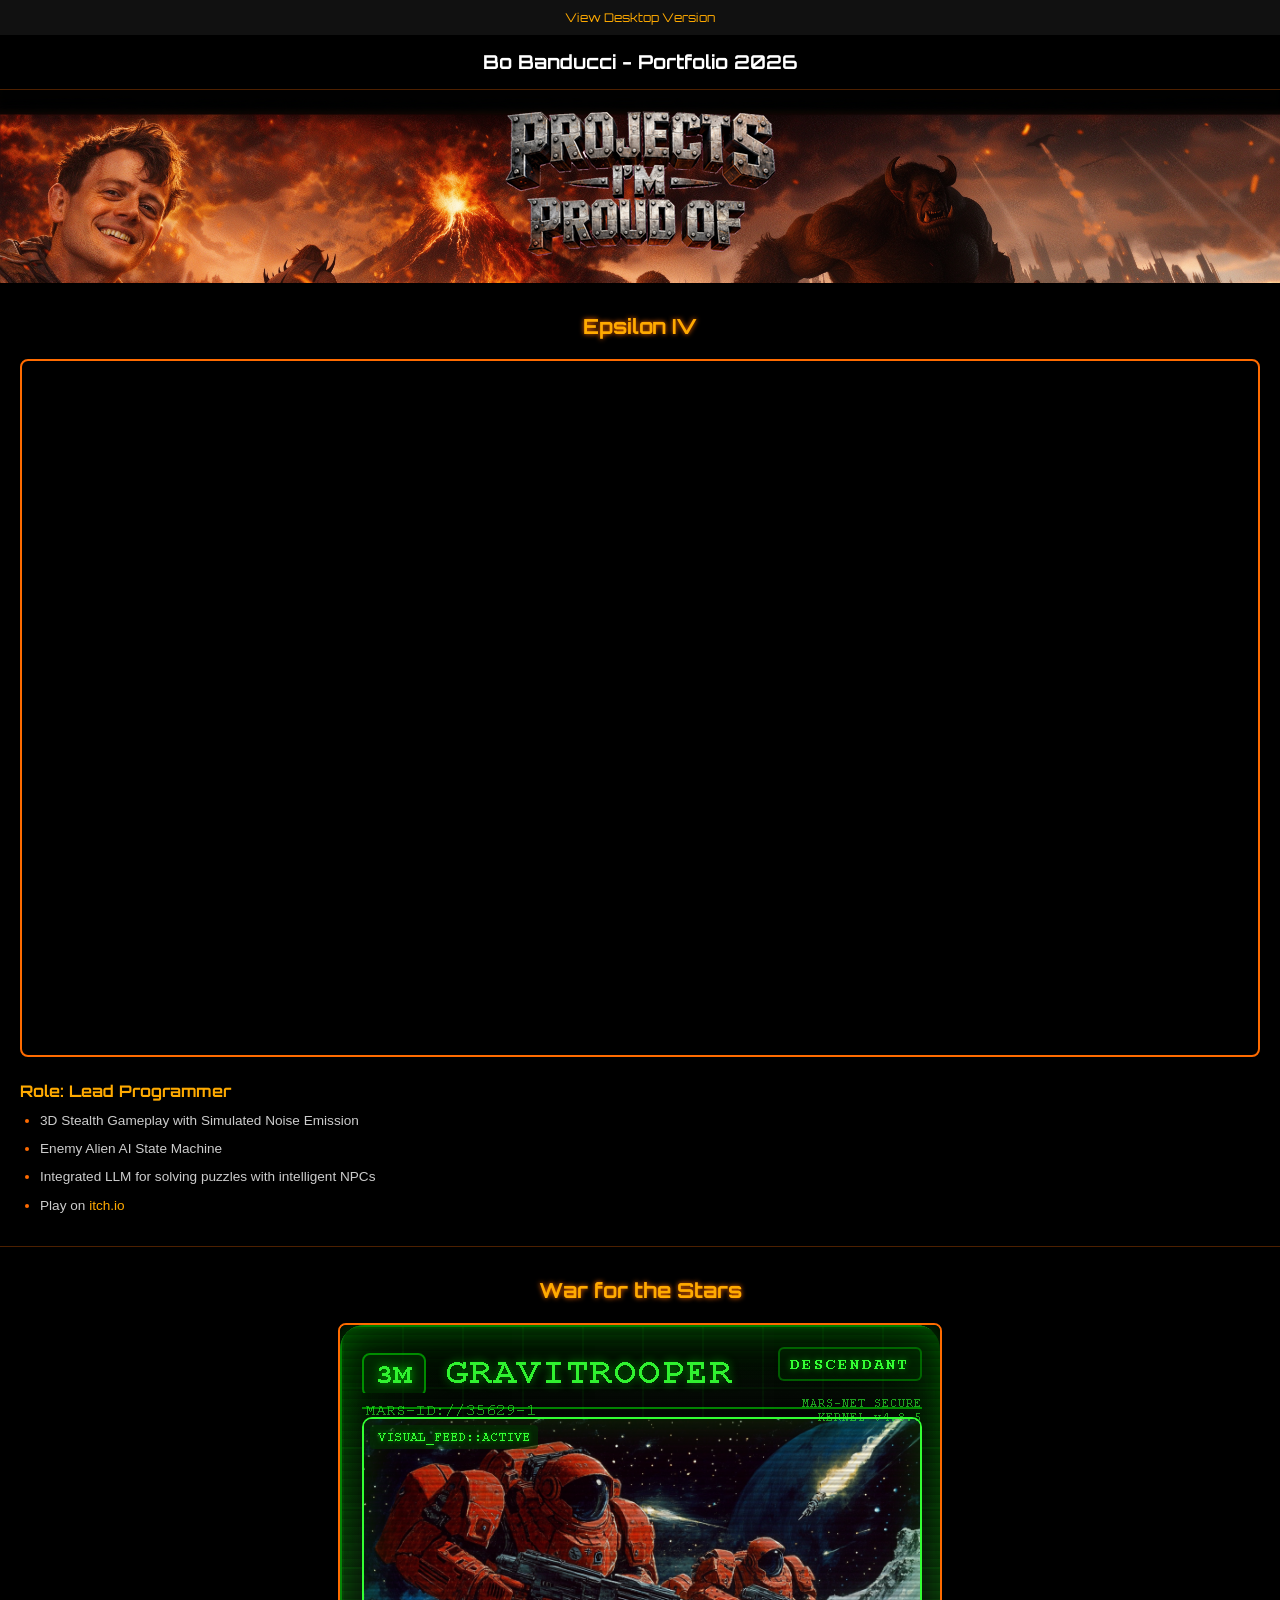
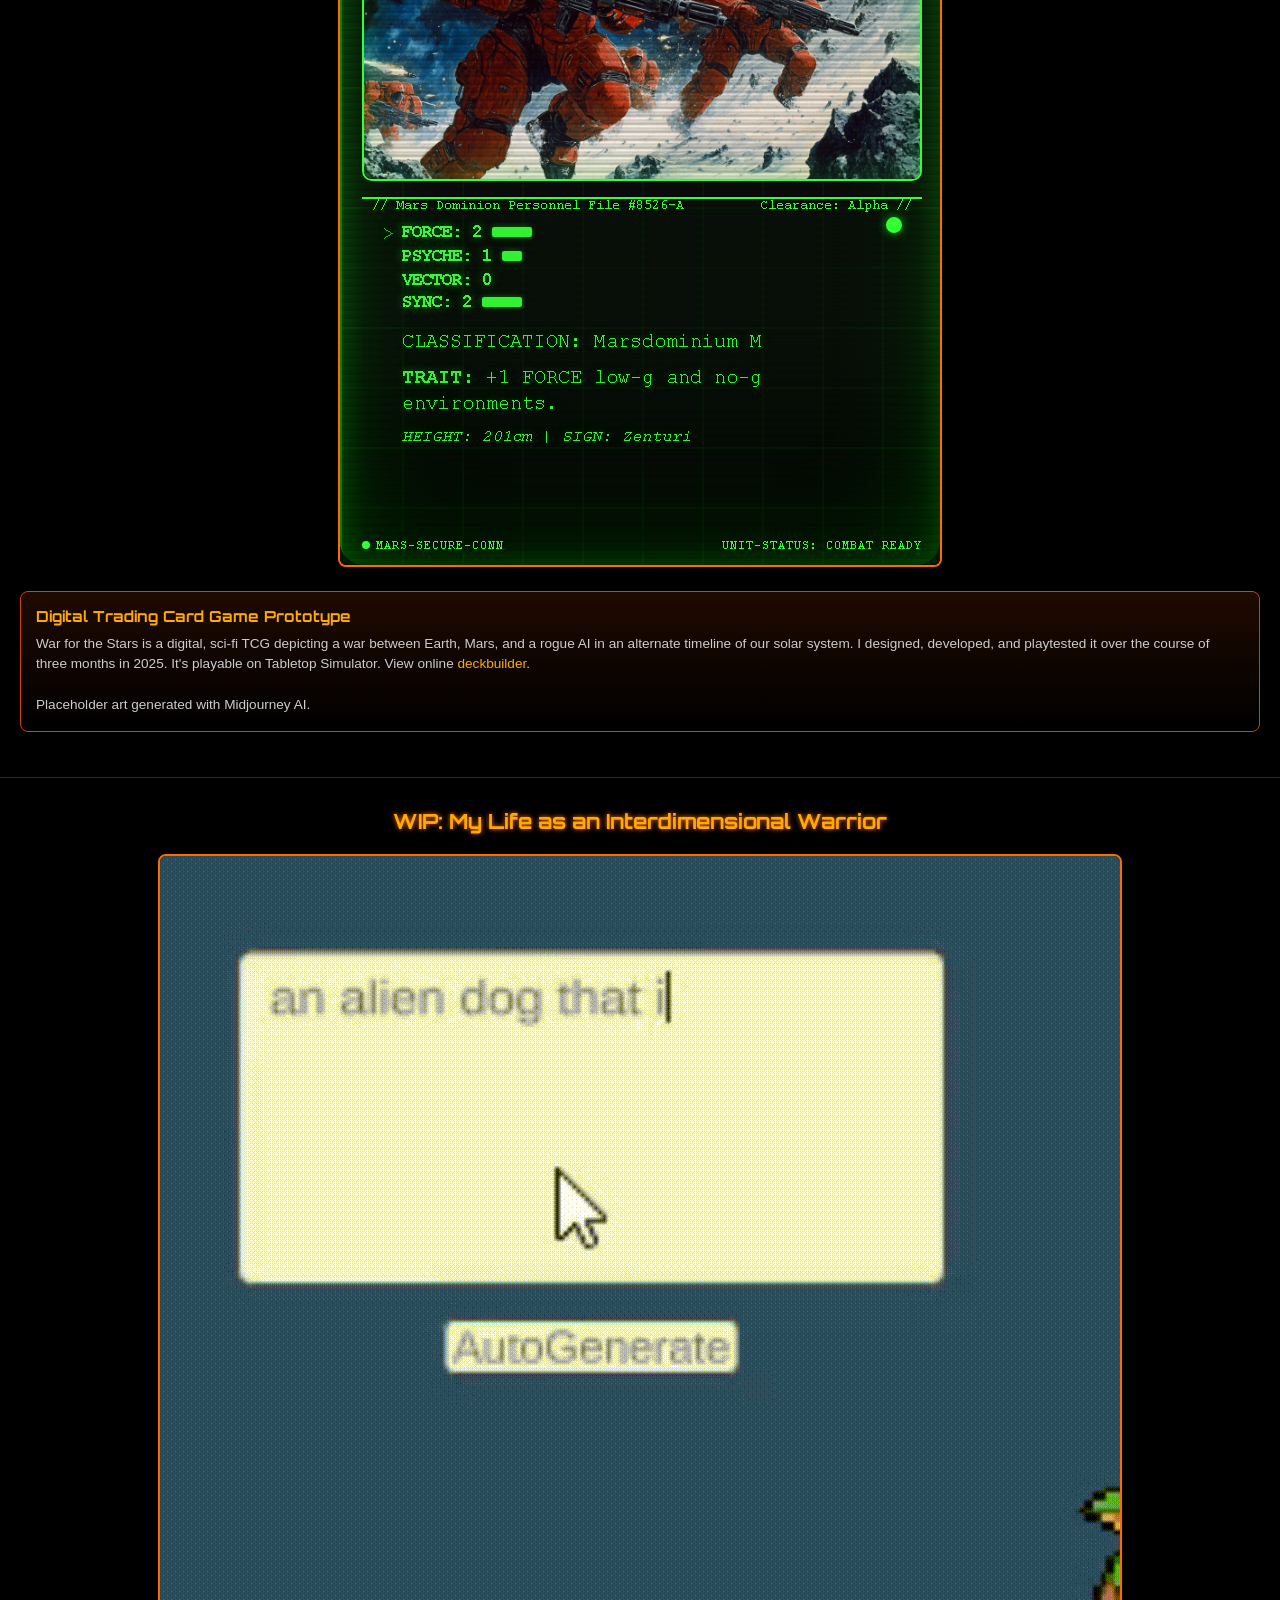
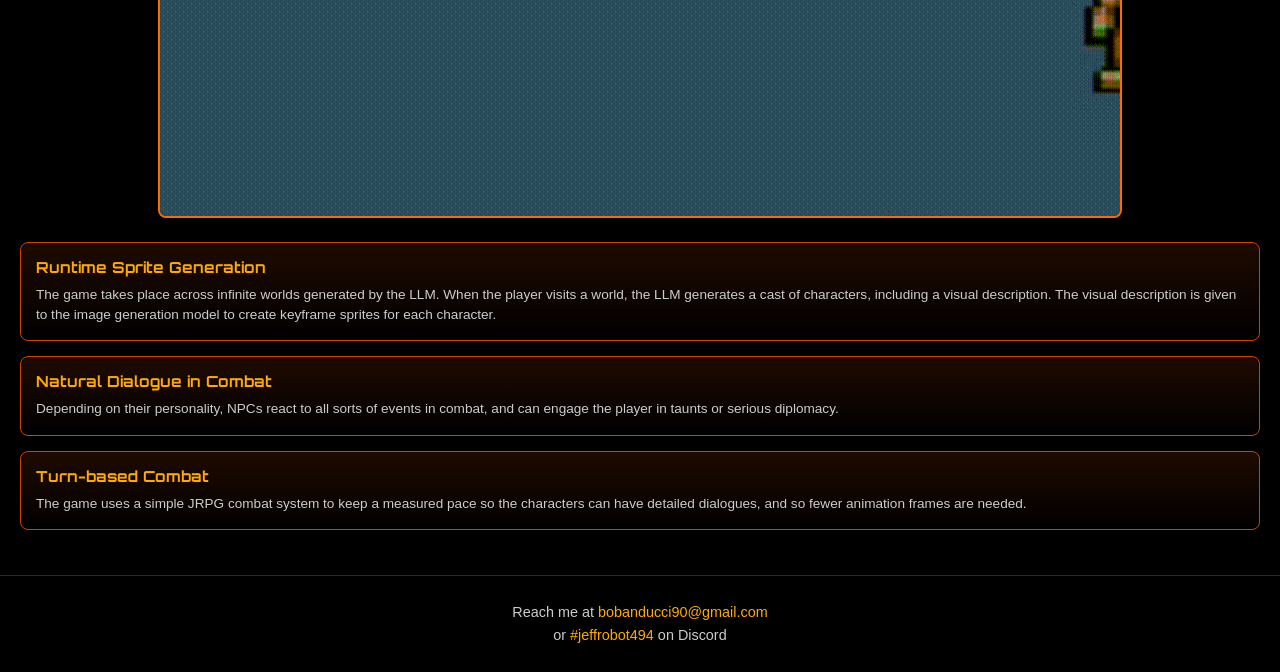
==== mobile.html @ 31219aaf "initial commit" ====
<!DOCTYPE html>
<html lang="en">
<head>
    <meta charset="UTF-8">
    <meta name="viewport" content="width=device-width, initial-scale=1.0">
    <title>Bo Banducci - Portfolio 2026</title>
    <link href="https://fonts.googleapis.com/css2?family=Orbitron:wght@400;700;900&display=swap" rel="stylesheet">
    <style>
        * {
            margin: 0;
            padding: 0;
            box-sizing: border-box;
        }

        body {
            background-color: #000;
            color: #fff;
            font-family: 'Orbitron', sans-serif;
            min-height: 100vh;
        }

        .desktop-link {
            display: block;
            text-align: center;
            padding: 10px;
            background: #111;
            color: #FFAA00;
            font-size: 0.75rem;
            text-decoration: none;
        }

        .nav-title {
            text-align: center;
            padding: 15px;
            font-size: 1.2rem;
            font-weight: 700;
            color: #fff;
            background: rgba(0, 0, 0, 0.9);
            border-bottom: 1px solid rgba(255, 107, 0, 0.3);
        }

        .banner {
            width: 100%;
            padding: 20px;
            background-image: url('media/mainbanner.png');
            background-size: cover;
            background-position: center;
            text-align: center;
        }

        .banner img {
            max-width: 80%;
            height: auto;
        }

        .section {
            padding: 30px 20px;
            border-bottom: 1px solid rgba(255, 107, 0, 0.3);
        }

        .section-title {
            font-size: 1.3rem;
            font-weight: 700;
            color: #FFAA00;
            text-shadow: 0 0 5px #FF6B00;
            margin-bottom: 20px;
            text-align: center;
        }

        .video-wrapper {
            width: 100%;
            aspect-ratio: 16 / 9;
            margin-bottom: 20px;
        }

        .video-wrapper iframe {
            width: 100%;
            height: 100%;
            border: 2px solid #FF6B00;
            border-radius: 8px;
        }

        .role-title {
            color: #FFAA00;
            font-size: 1rem;
            font-weight: 700;
            margin-bottom: 10px;
        }

        .feature-list {
            margin-left: 20px;
            display: flex;
            flex-direction: column;
            gap: 8px;
        }

        .feature-list li {
            color: #ccc;
            font-size: 0.85rem;
            font-family: 'Segoe UI', sans-serif;
            line-height: 1.5;
        }

        .feature-list li::marker {
            color: #FF6B00;
        }

        .feature-list a, .text-area a {
            color: #FFAA00;
            text-decoration: none;
        }

        .section-image {
            width: 100%;
            margin-bottom: 20px;
            text-align: center;
        }

        .section-image img {
            max-width: 100%;
            border: 2px solid #FF6B00;
            border-radius: 8px;
        }

        .text-area {
            padding: 15px;
            border: 1px solid #CC4400;
            border-radius: 8px;
            background: linear-gradient(180deg, rgba(204, 68, 0, 0.15) 0%, rgba(0,0,0,0.5) 100%);
            margin-bottom: 15px;
        }

        .text-area h3 {
            color: #FFAA00;
            font-size: 0.95rem;
            margin-bottom: 8px;
        }

        .text-area p {
            color: #ccc;
            font-size: 0.85rem;
            line-height: 1.5;
            font-family: 'Segoe UI', sans-serif;
        }

        .contact-section {
            background: #000;
            padding: 25px 20px;
            text-align: center;
        }

        .contact-section p {
            color: #ccc;
            font-size: 0.9rem;
            font-family: 'Segoe UI', sans-serif;
            line-height: 1.6;
        }

        .contact-section a {
            color: #FFAA00;
            text-decoration: none;
        }

        .contact-section .discord {
            color: #FFAA00;
        }
    </style>
</head>
<body>
    <a href="index.html" class="desktop-link">View Desktop Version</a>

    <div class="nav-title">Bo Banducci - Portfolio 2026</div>

    <div class="banner">
        <img src="./media/projectstitle.png" alt="Projects">
    </div>

    <!-- Epsilon IV Section -->
    <section class="section">
        <h2 class="section-title">Epsilon IV</h2>
        <div class="video-wrapper">
            <iframe
                src="https://www.youtube-nocookie.com/embed/bU1CztP-2No"
                title="Epsilon IV Trailer"
                referrerpolicy="strict-origin-when-cross-origin"
                allow="accelerometer; autoplay; clipboard-write; encrypted-media; gyroscope; picture-in-picture"
                allowfullscreen>
            </iframe>
        </div>
        <div class="role-title">Role: Lead Programmer</div>
        <ul class="feature-list">
            <li>3D Stealth Gameplay with Simulated Noise Emission</li>
            <li>Enemy Alien AI State Machine</li>
            <li>Integrated LLM for solving puzzles with intelligent NPCs</li>
            <li>Play on <a href="https://bobanducci.itch.io/epsilon-iv" target="_blank">itch.io</a></li>
        </ul>
    </section>

    <!-- War for the Stars Section -->
    <section class="section">
        <h2 class="section-title">War for the Stars</h2>
        <div class="section-image">
            <img src="media/card_preview.png" alt="War for the Stars Card">
        </div>
        <div class="text-area">
            <h3>Digital Trading Card Game Prototype</h3>
            <p>War for the Stars is a digital, sci-fi TCG depicting a war between Earth, Mars, and a rogue AI in an alternate timeline of our solar system. I designed, developed, and playtested it over the course of three months in 2025. It's playable on Tabletop Simulator. View online <a href="https://jeffrobot494.github.io/tcg-v3/deckbuilder.html" target="_blank">deckbuilder</a>.<br><br>Placeholder art generated with Midjourney AI.</p>
        </div>
    </section>

    <!-- Interdimensional Warrior Section -->
    <section class="section">
        <h2 class="section-title">WIP: My Life as an Interdimensional Warrior</h2>
        <div class="section-image">
            <img src="media/gif01.gif" alt="Game preview">
        </div>
        <div class="text-area">
            <h3>Runtime Sprite Generation</h3>
            <p>The game takes place across infinite worlds generated by the LLM. When the player visits a world, the LLM generates a cast of characters, including a visual description. The visual description is given to the image generation model to create keyframe sprites for each character.</p>
        </div>
        <div class="text-area">
            <h3>Natural Dialogue in Combat</h3>
            <p>Depending on their personality, NPCs react to all sorts of events in combat, and can engage the player in taunts or serious diplomacy.</p>
        </div>
        <div class="text-area">
            <h3>Turn-based Combat</h3>
            <p>The game uses a simple JRPG combat system to keep a measured pace so the characters can have detailed dialogues, and so fewer animation frames are needed.</p>
        </div>
    </section>

    <!-- Contact Section -->
    <section class="contact-section">
        <p>Reach me at <a href="mailto:bobanducci90@gmail.com">bobanducci90@gmail.com</a><br>or <span class="discord">#jeffrobot494</span> on Discord</p>
    </section>
</body>
</html>
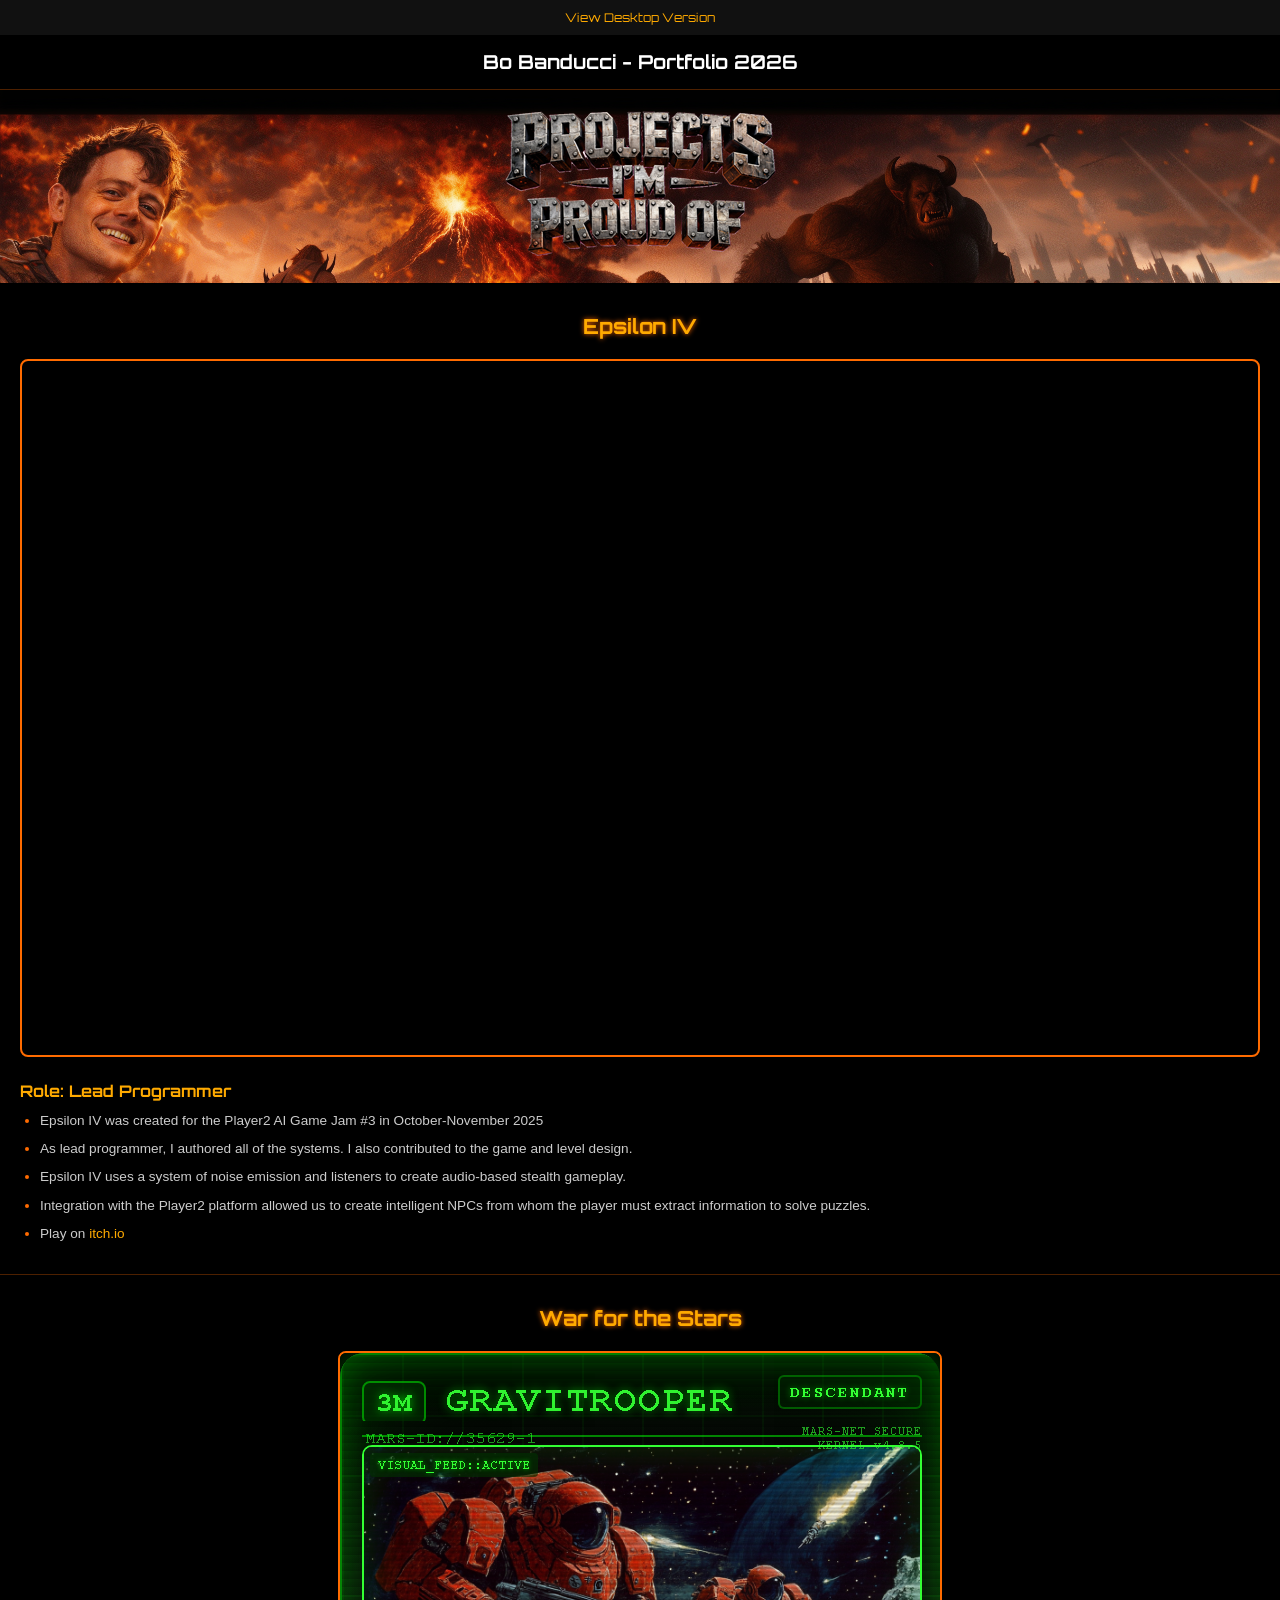
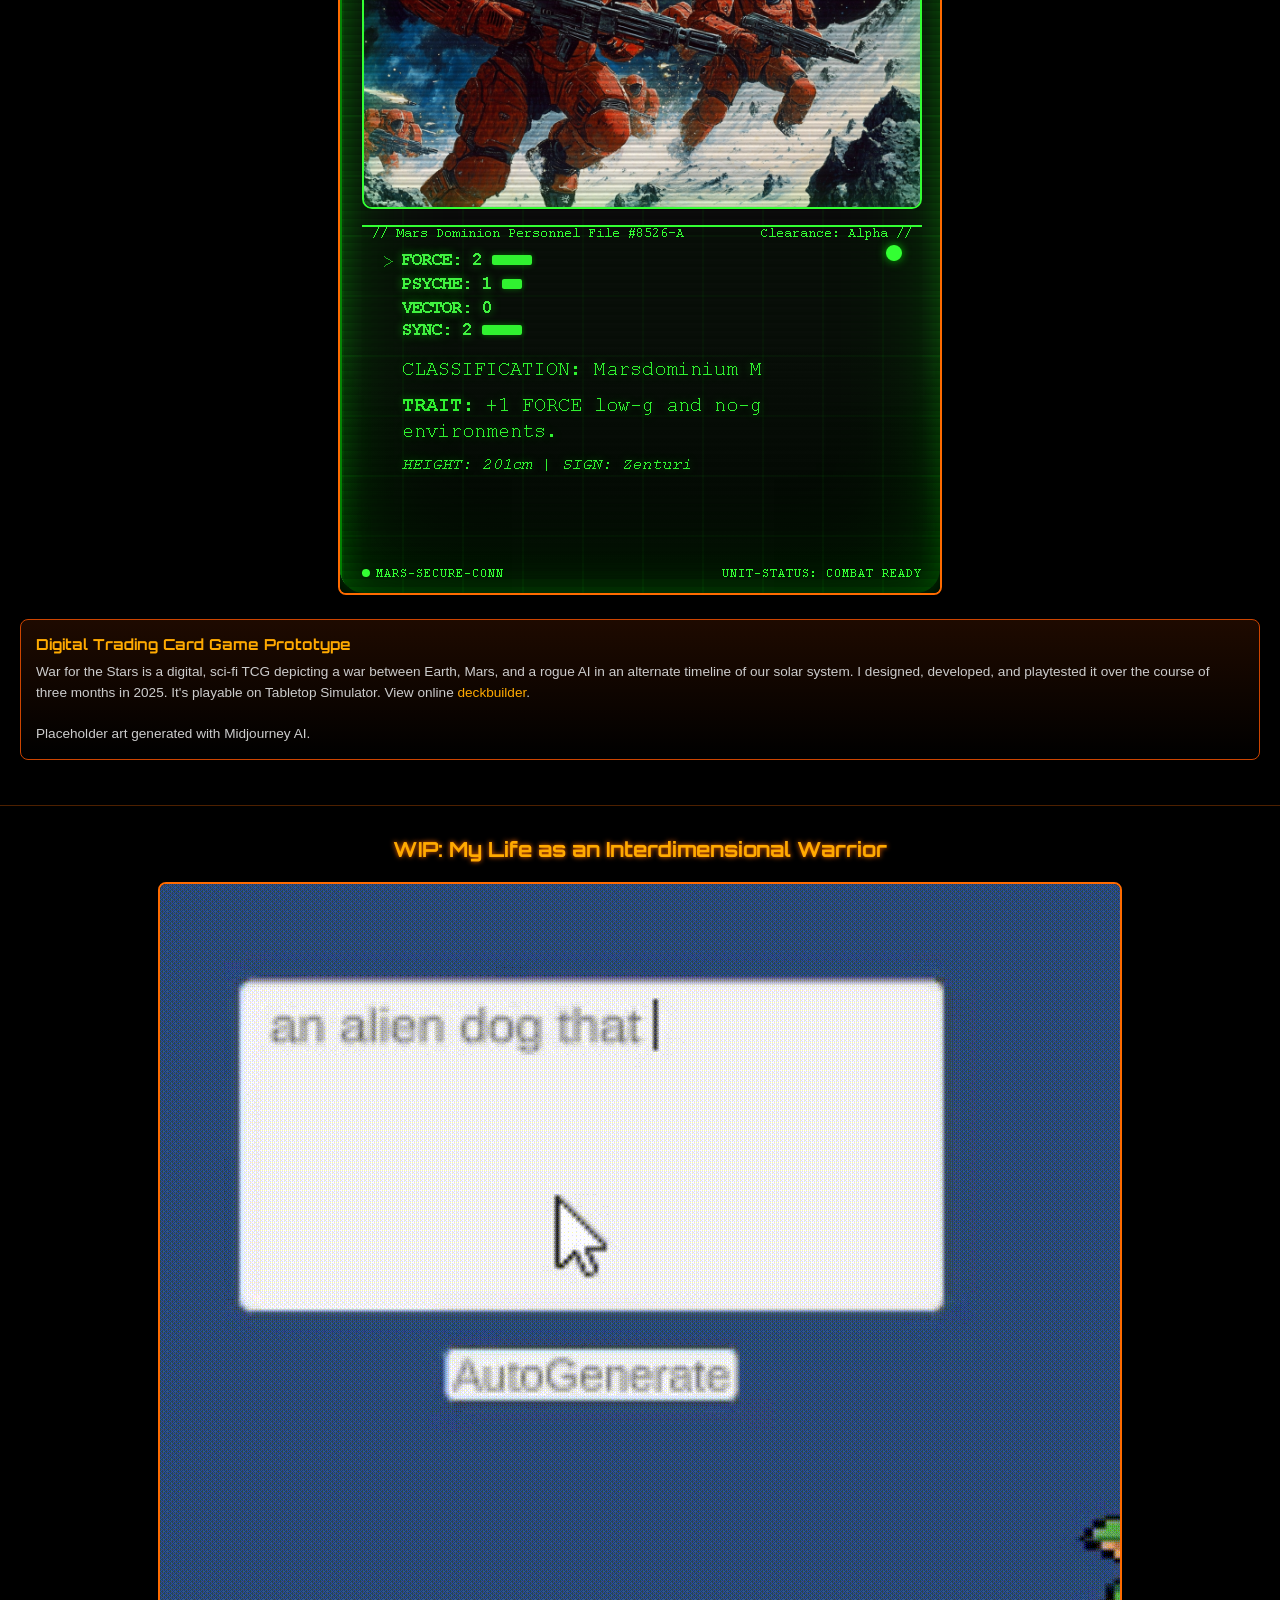
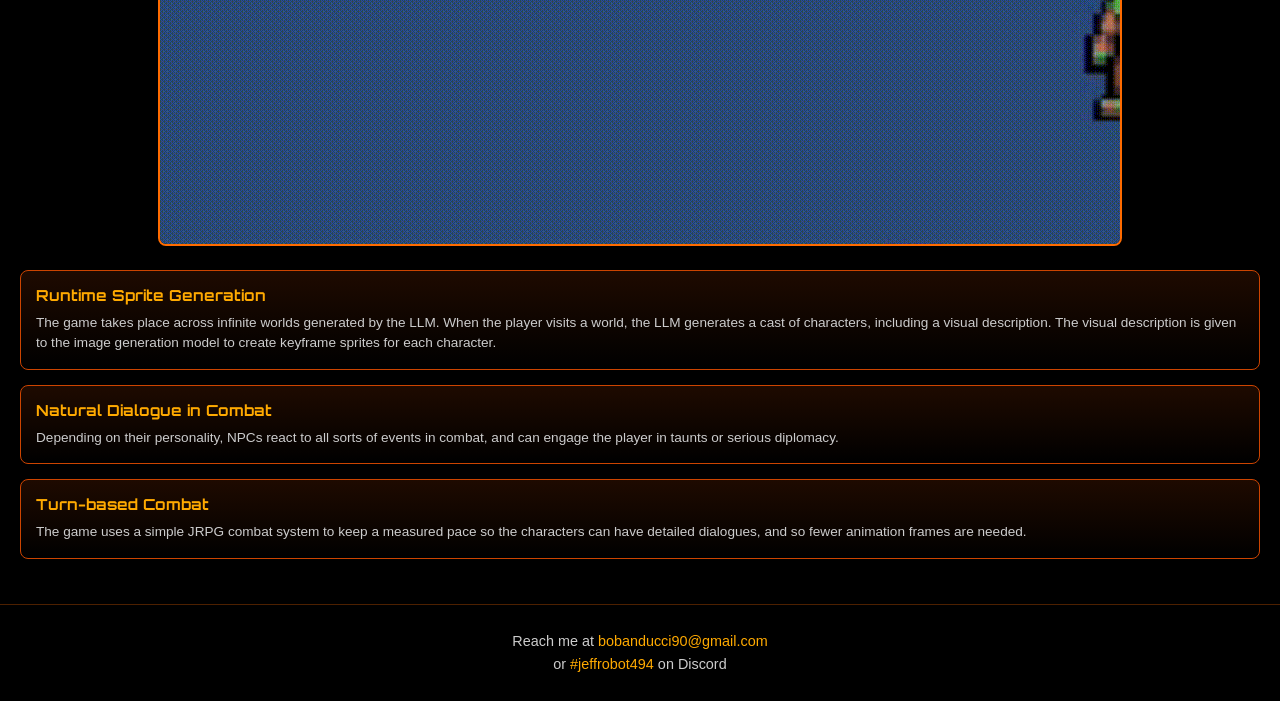
==== commit 0b6c8b54: "update" ====
--- a/mobile.html
+++ b/mobile.html
@@ -189,9 +189,10 @@
         </div>
         <div class="role-title">Role: Lead Programmer</div>
         <ul class="feature-list">
-            <li>3D Stealth Gameplay with Simulated Noise Emission</li>
-            <li>Enemy Alien AI State Machine</li>
-            <li>Integrated LLM for solving puzzles with intelligent NPCs</li>
+            <li>Epsilon IV was created for the Player2 AI Game Jam #3 in October-November 2025</li>
+            <li>As lead programmer, I authored all of the systems. I also contributed to the game and level design.</li>
+            <li>Epsilon IV uses a system of noise emission and listeners to create audio-based stealth gameplay.</li>
+            <li>Integration with the Player2 platform allowed us to create intelligent NPCs from whom the player must extract information to solve puzzles.</li>
             <li>Play on <a href="https://bobanducci.itch.io/epsilon-iv" target="_blank">itch.io</a></li>
         </ul>
     </section>
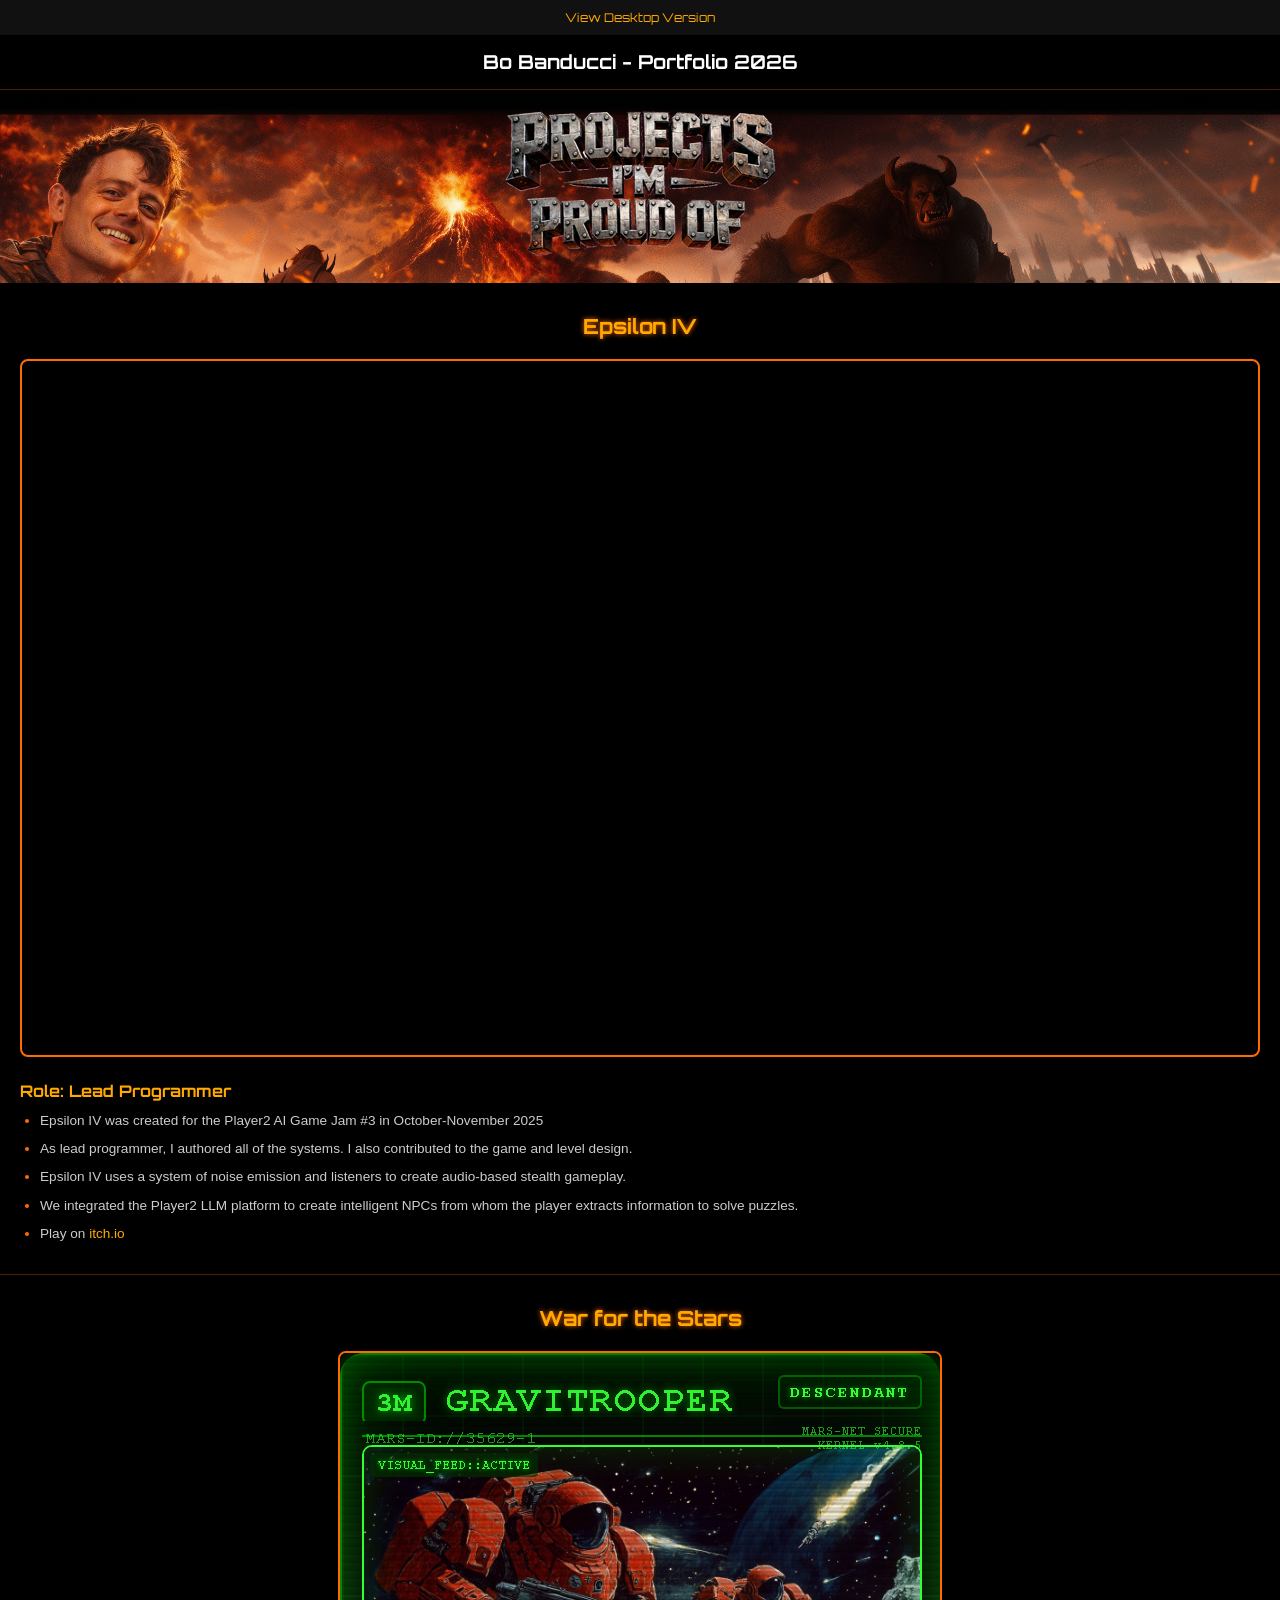
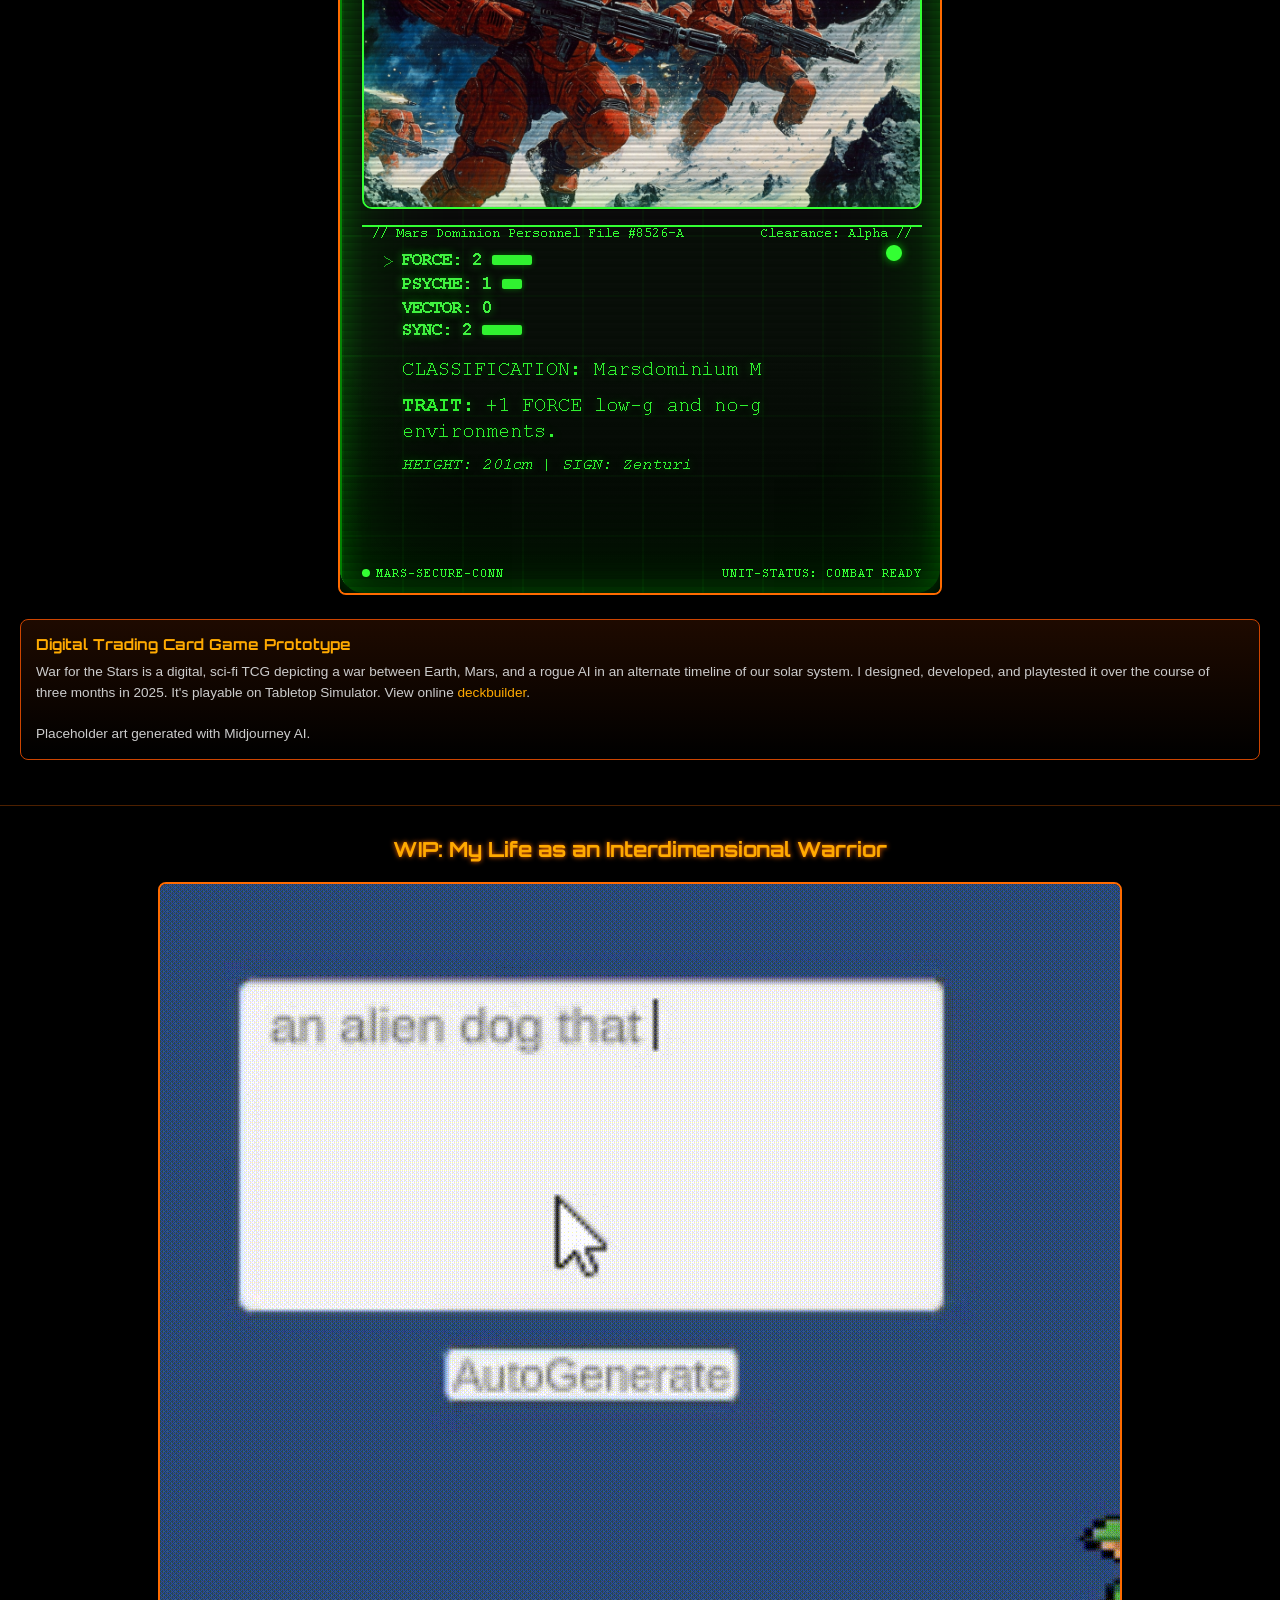
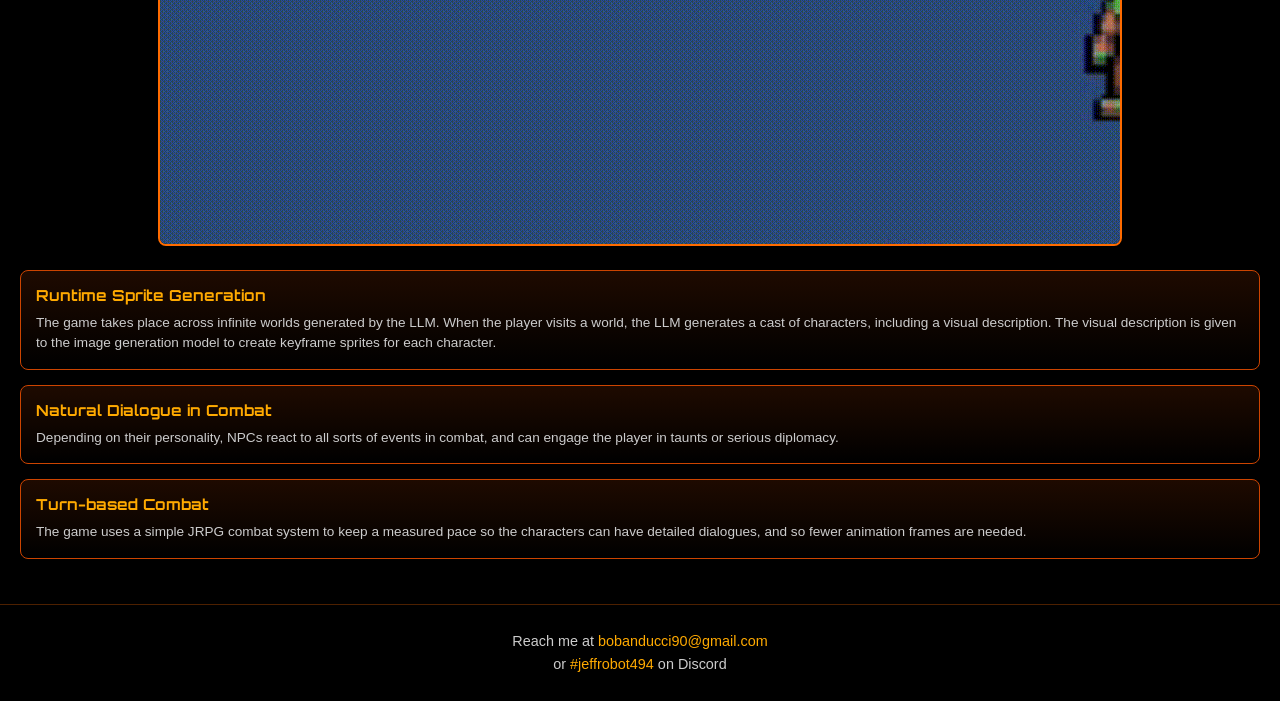
==== commit ecfea6ee: "changed a sentence" ====
--- a/mobile.html
+++ b/mobile.html
@@ -192,7 +192,7 @@
             <li>Epsilon IV was created for the Player2 AI Game Jam #3 in October-November 2025</li>
             <li>As lead programmer, I authored all of the systems. I also contributed to the game and level design.</li>
             <li>Epsilon IV uses a system of noise emission and listeners to create audio-based stealth gameplay.</li>
-            <li>Integration with the Player2 platform allowed us to create intelligent NPCs from whom the player must extract information to solve puzzles.</li>
+            <li>We integrated the Player2 LLM platform to create intelligent NPCs from whom the player extracts information to solve puzzles.</li>
             <li>Play on <a href="https://bobanducci.itch.io/epsilon-iv" target="_blank">itch.io</a></li>
         </ul>
     </section>
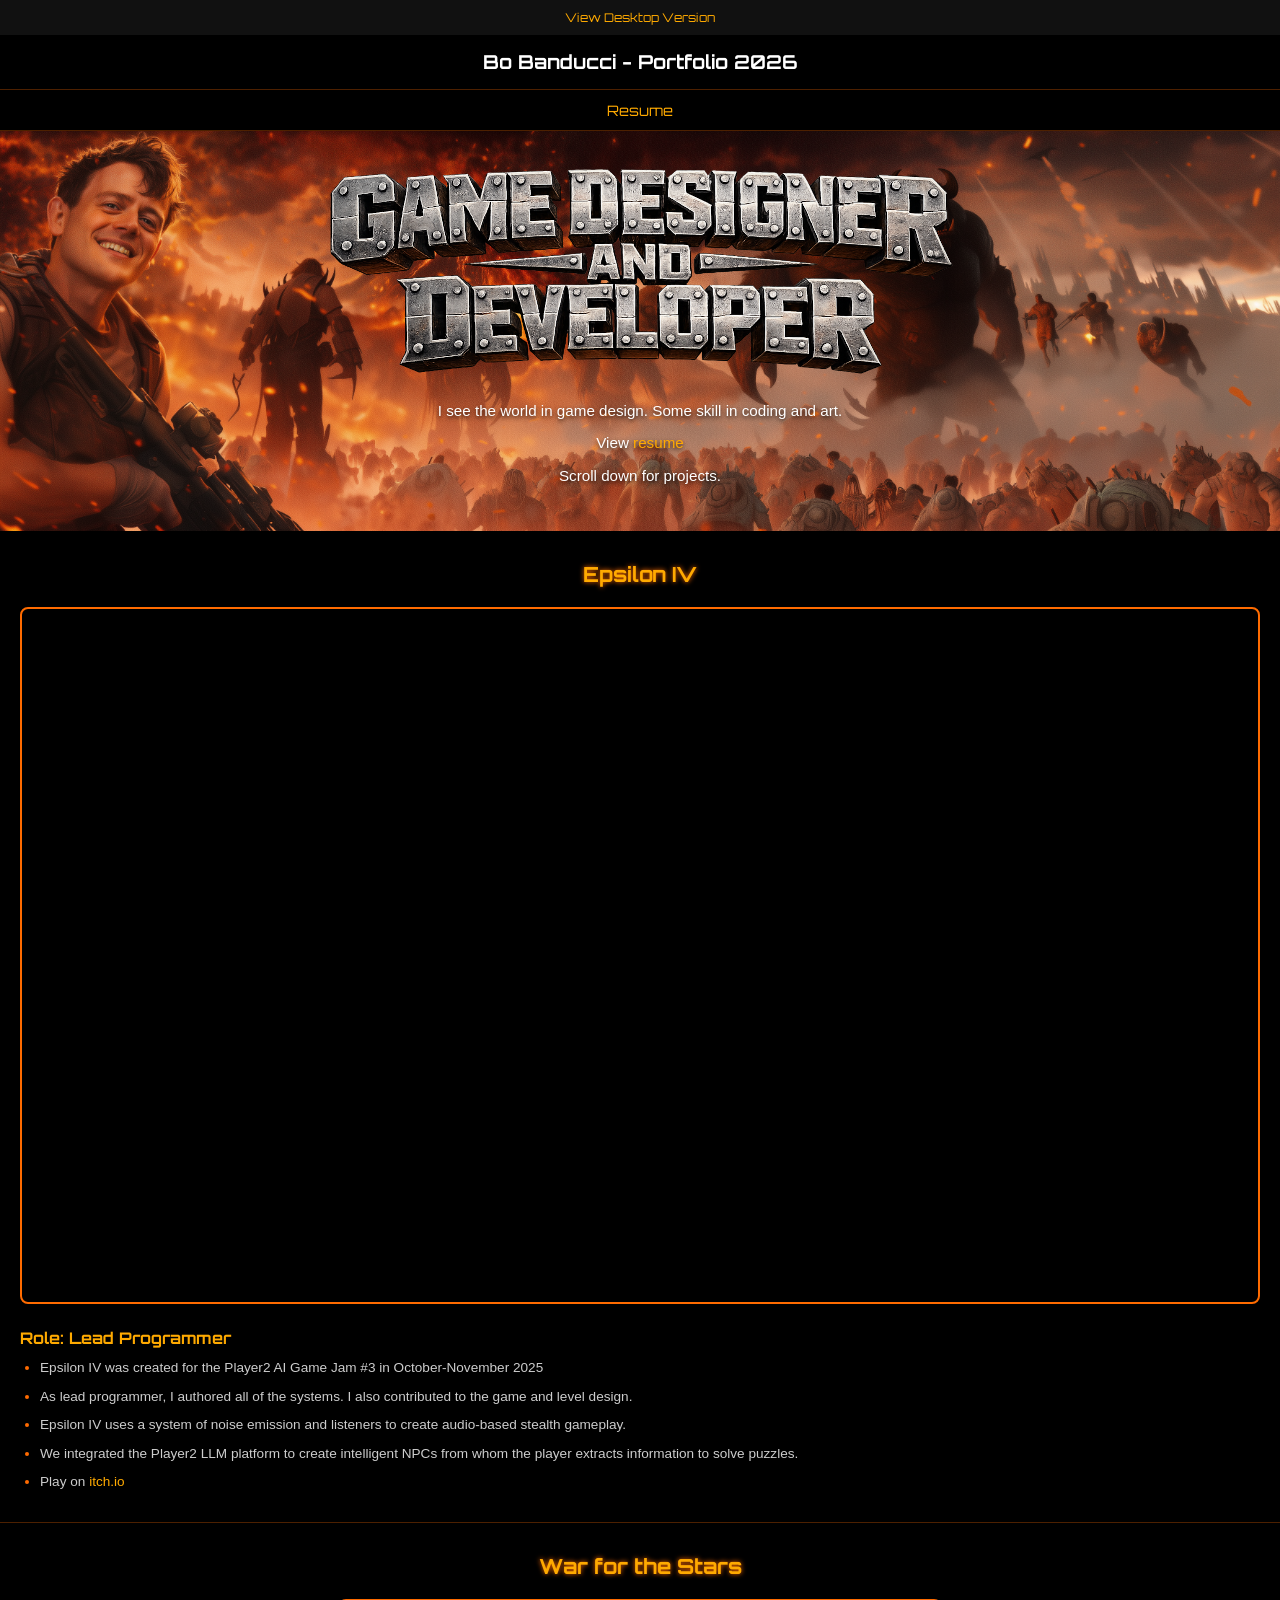
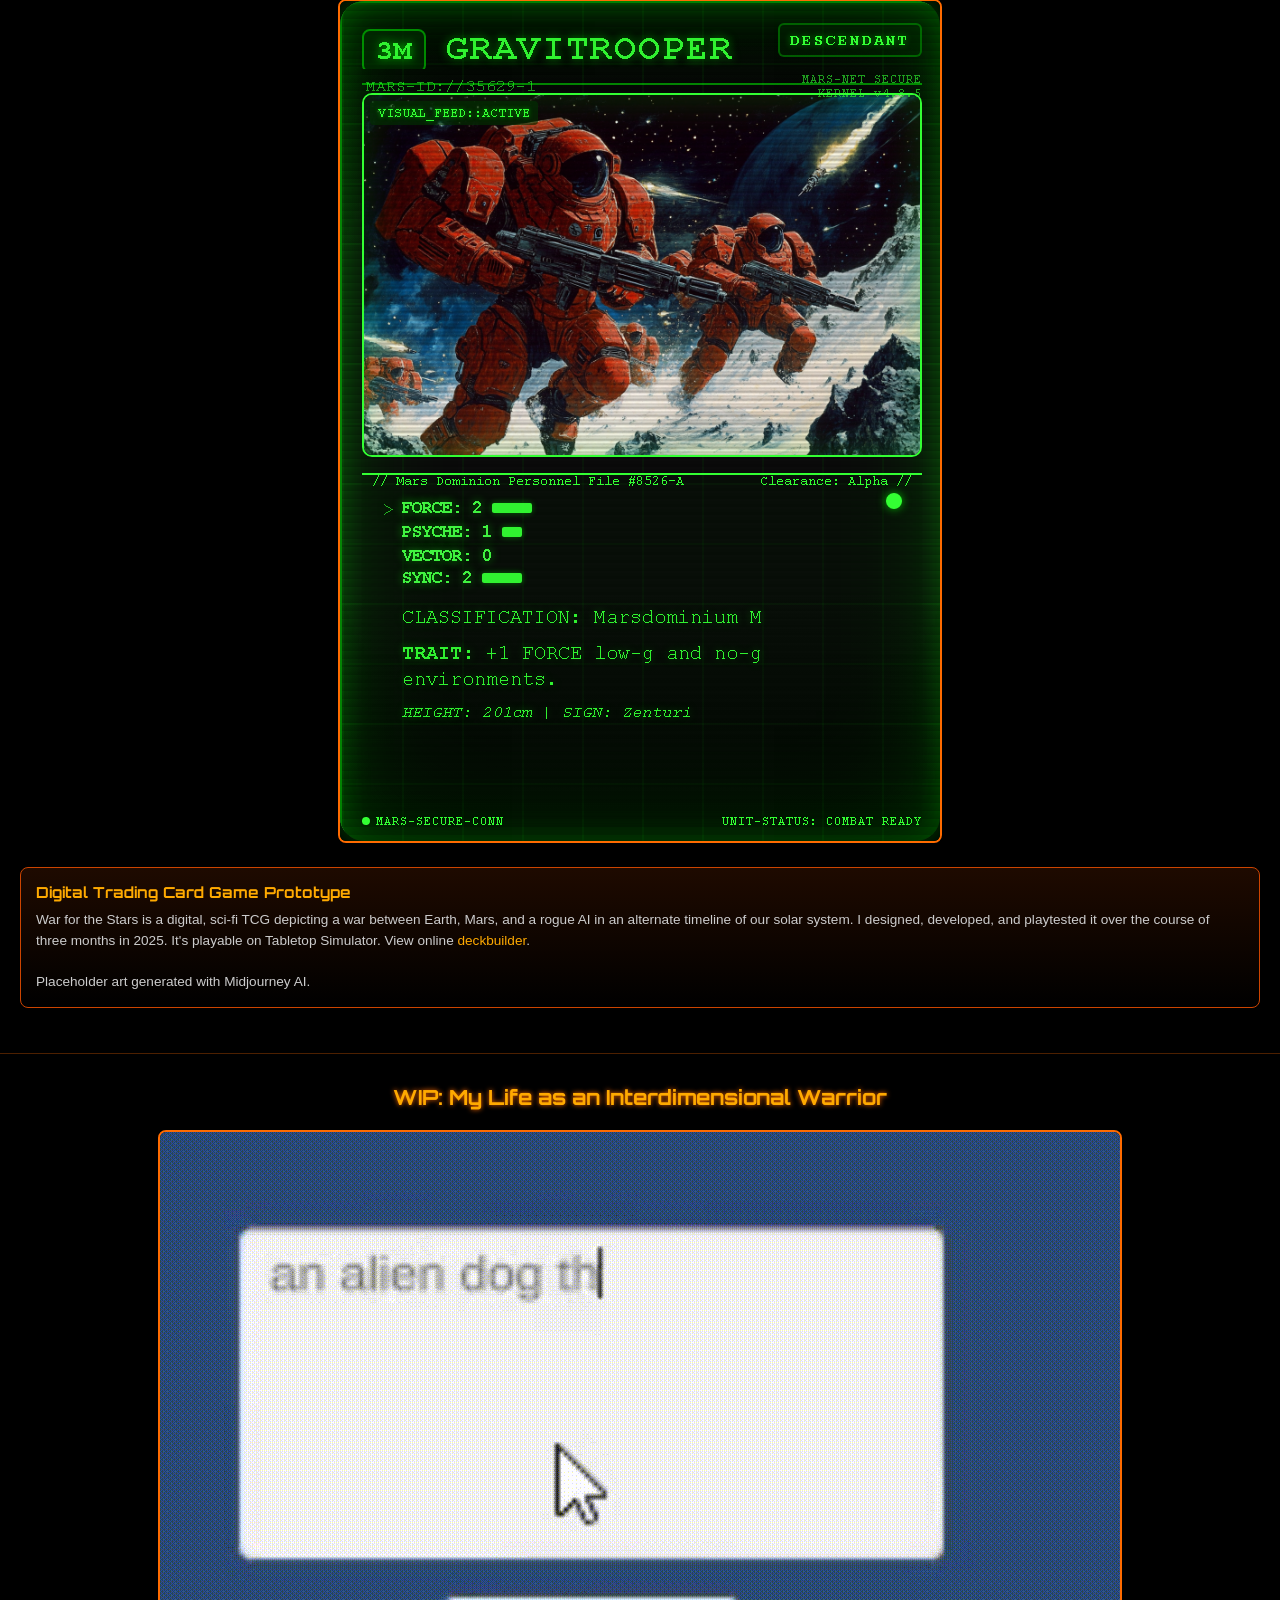
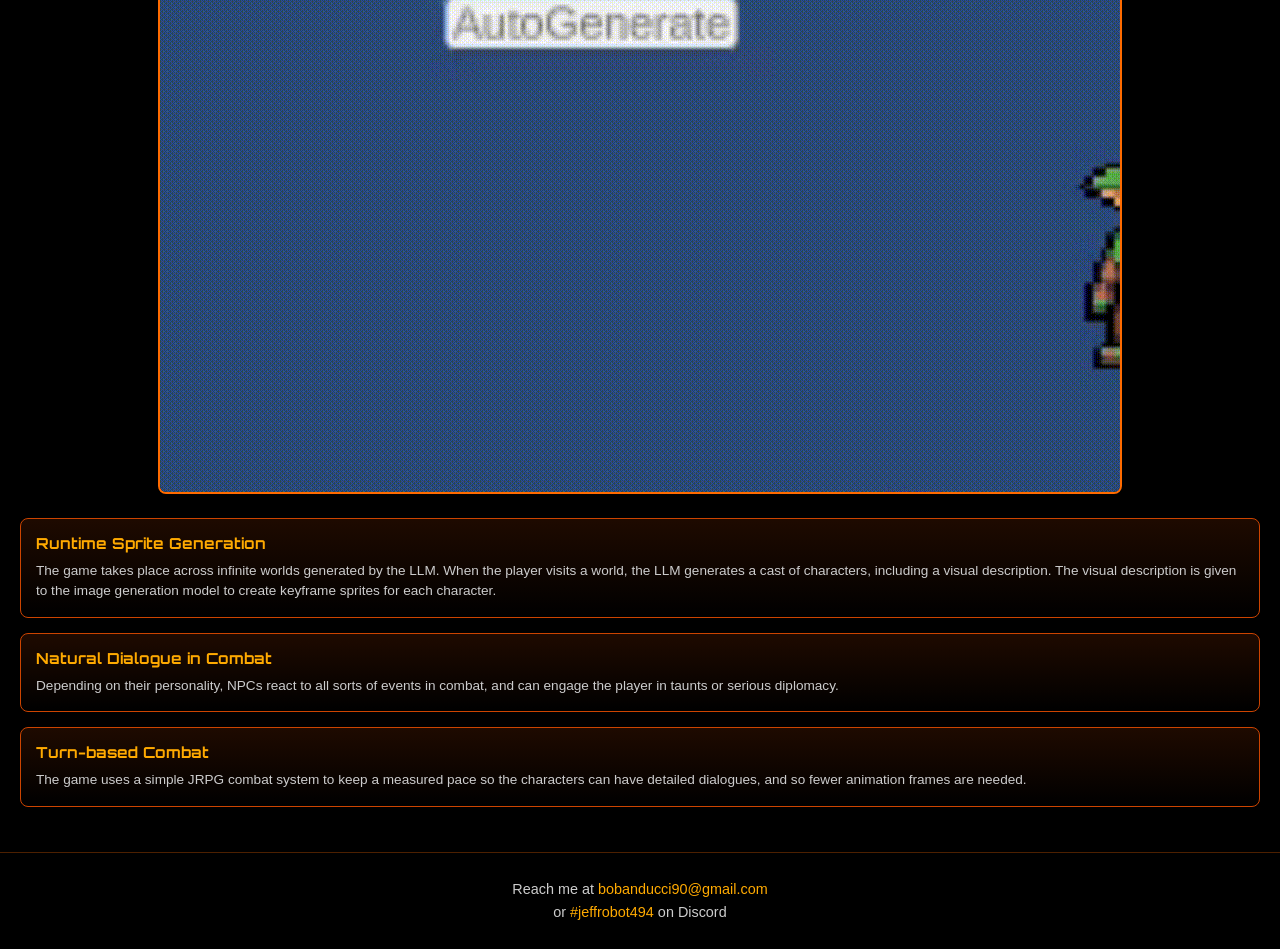
==== commit 0fd84893: "Added About Me section and resume" ====
--- a/mobile.html
+++ b/mobile.html
@@ -39,6 +39,19 @@
             border-bottom: 1px solid rgba(255, 107, 0, 0.3);
         }
 
+        .nav-links {
+            text-align: center;
+            padding: 10px;
+            background: rgba(0, 0, 0, 0.8);
+            border-bottom: 1px solid rgba(255, 107, 0, 0.3);
+        }
+
+        .nav-links a {
+            color: #FFAA00;
+            text-decoration: none;
+            font-size: 0.9rem;
+        }
+
         .banner {
             width: 100%;
             padding: 20px;
@@ -51,6 +64,24 @@
         .banner img {
             max-width: 80%;
             height: auto;
+        }
+
+        .about-text {
+            padding: 15px;
+        }
+
+        .about-text p {
+            color: #fff;
+            font-size: 0.95rem;
+            line-height: 1.6;
+            font-family: 'Segoe UI', sans-serif;
+            text-shadow: 0 2px 4px rgba(0, 0, 0, 0.8);
+            margin-bottom: 8px;
+        }
+
+        .about-text a {
+            color: #FFAA00;
+            text-decoration: none;
         }
 
         .section {
@@ -170,9 +201,17 @@
     <a href="index.html" class="desktop-link">View Desktop Version</a>
 
     <div class="nav-title">Bo Banducci - Portfolio 2026</div>
+    <div class="nav-links">
+        <a href="resume/resume-scifi.html" target="_blank">Resume</a>
+    </div>
 
     <div class="banner">
         <img src="./media/projectstitle.png" alt="Projects">
+        <div class="about-text">
+            <p>I see the world in game design. Some skill in coding and art.</p>
+            <p>View <a href="resume/resume-scifi.html" target="_blank">resume</a></p>
+            <p>Scroll down for projects.</p>
+        </div>
     </div>
 
     <!-- Epsilon IV Section -->
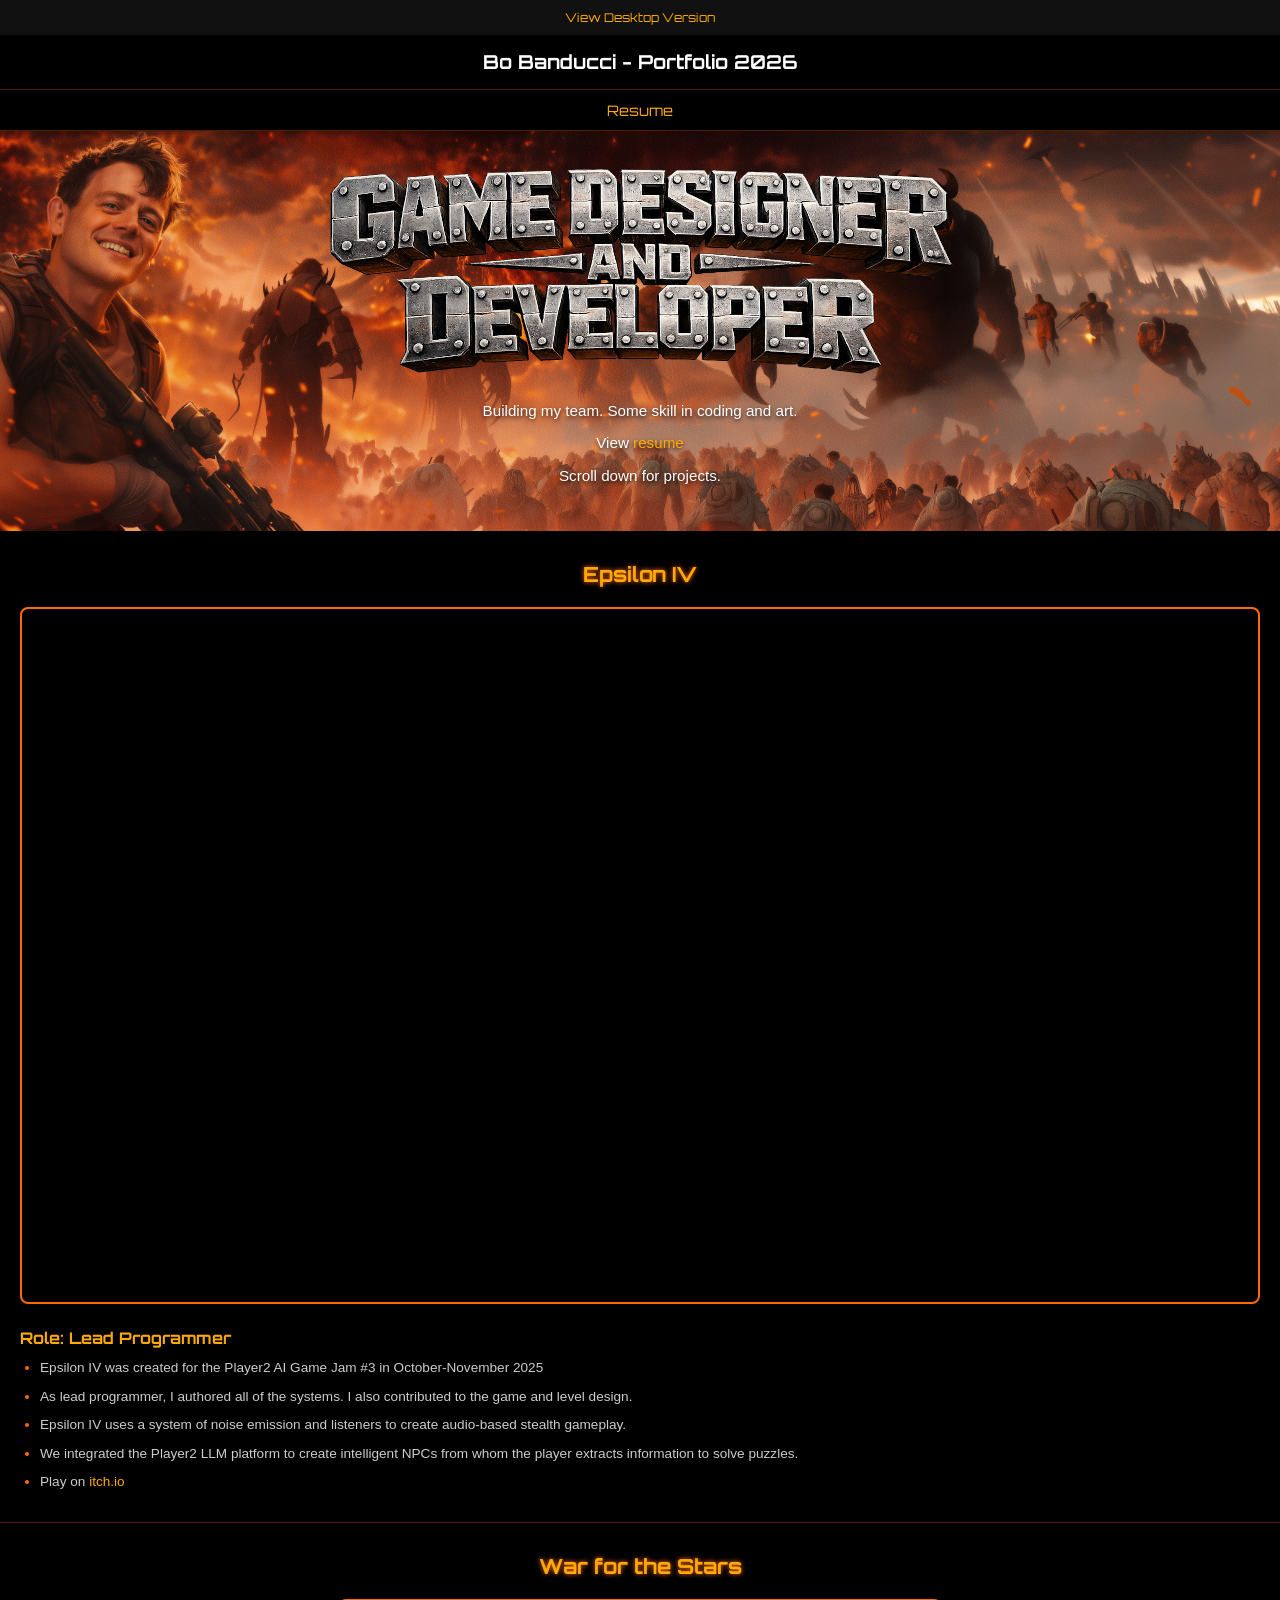
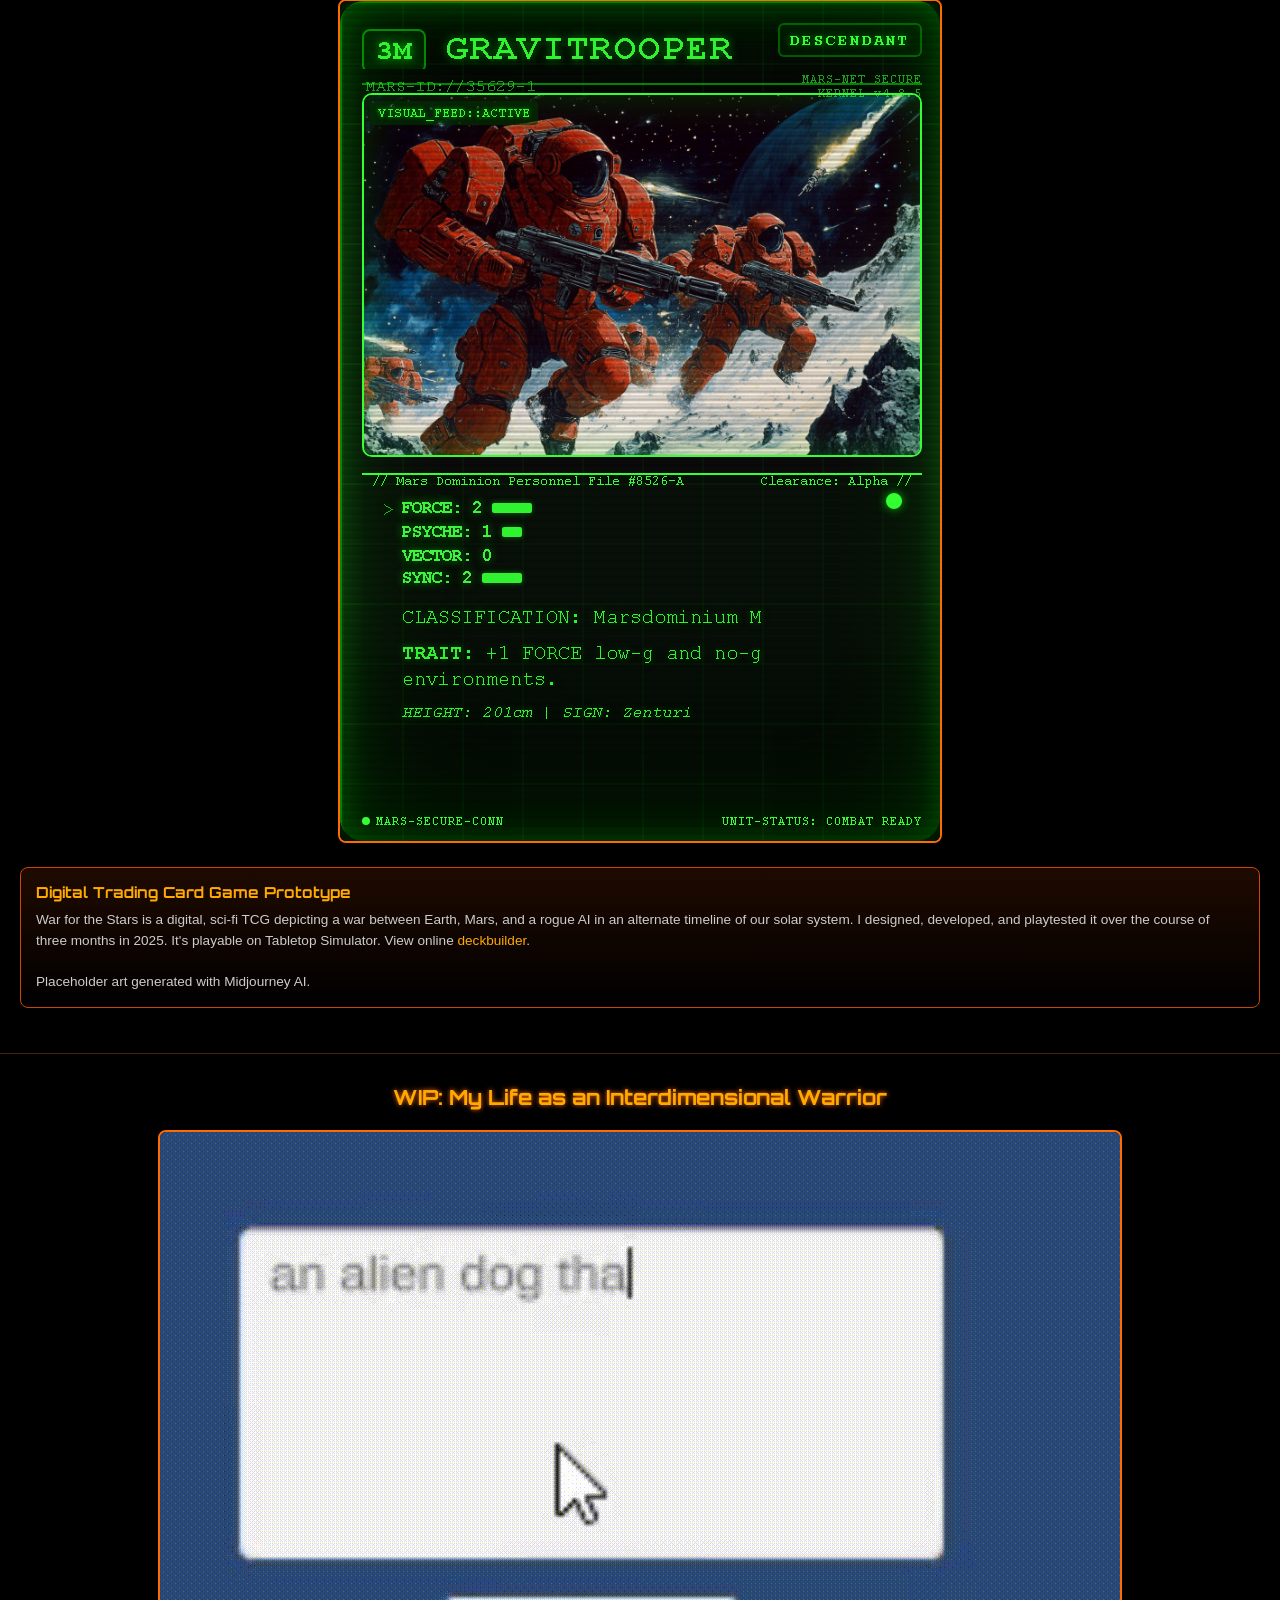
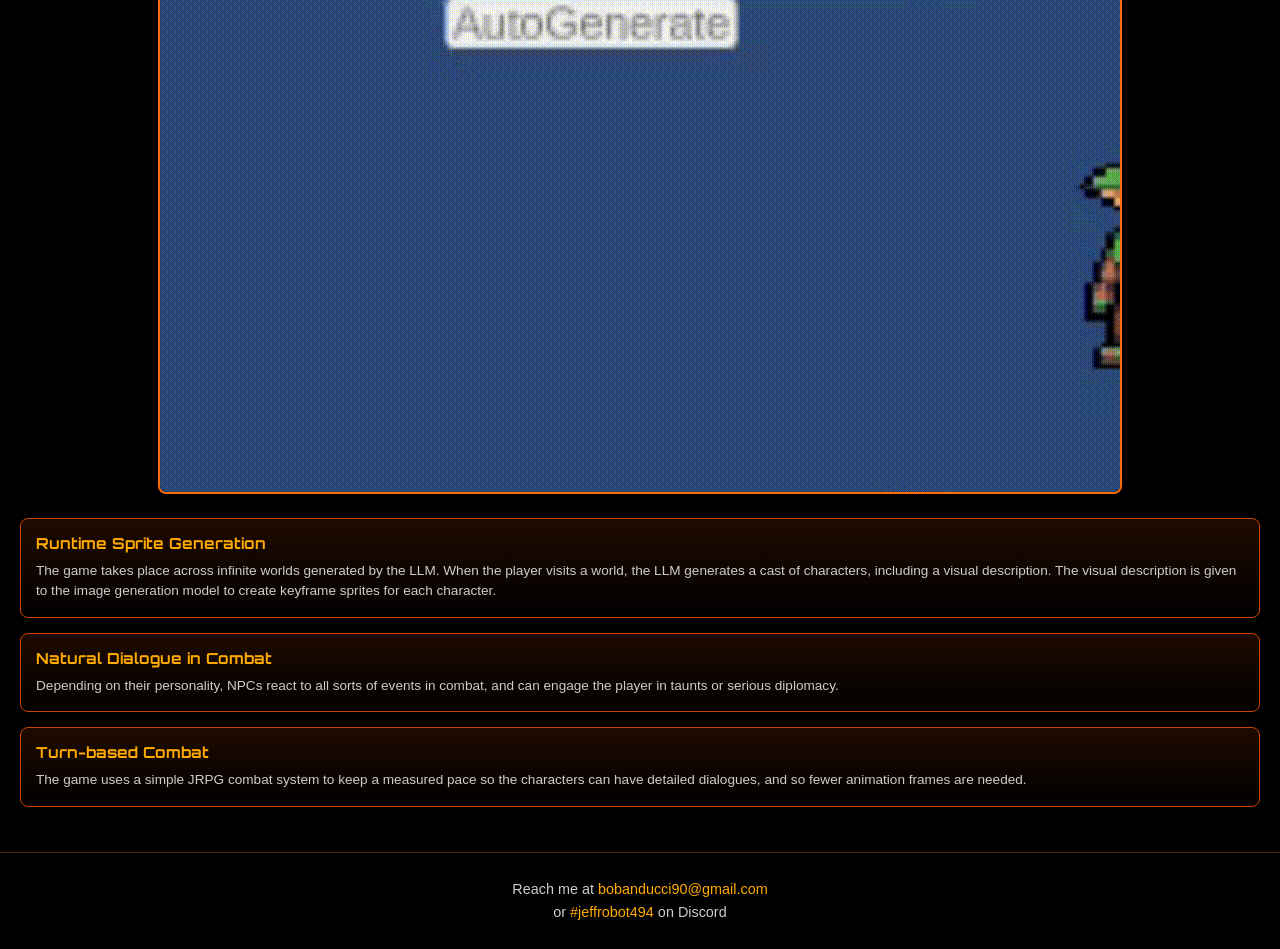
==== commit 30512d95: "Building my team" ====
--- a/mobile.html
+++ b/mobile.html
@@ -208,7 +208,7 @@
     <div class="banner">
         <img src="./media/projectstitle.png" alt="Projects">
         <div class="about-text">
-            <p>I see the world in game design. Some skill in coding and art.</p>
+            <p>Building my team. Some skill in coding and art.</p>
             <p>View <a href="resume/resume-scifi.html" target="_blank">resume</a></p>
             <p>Scroll down for projects.</p>
         </div>
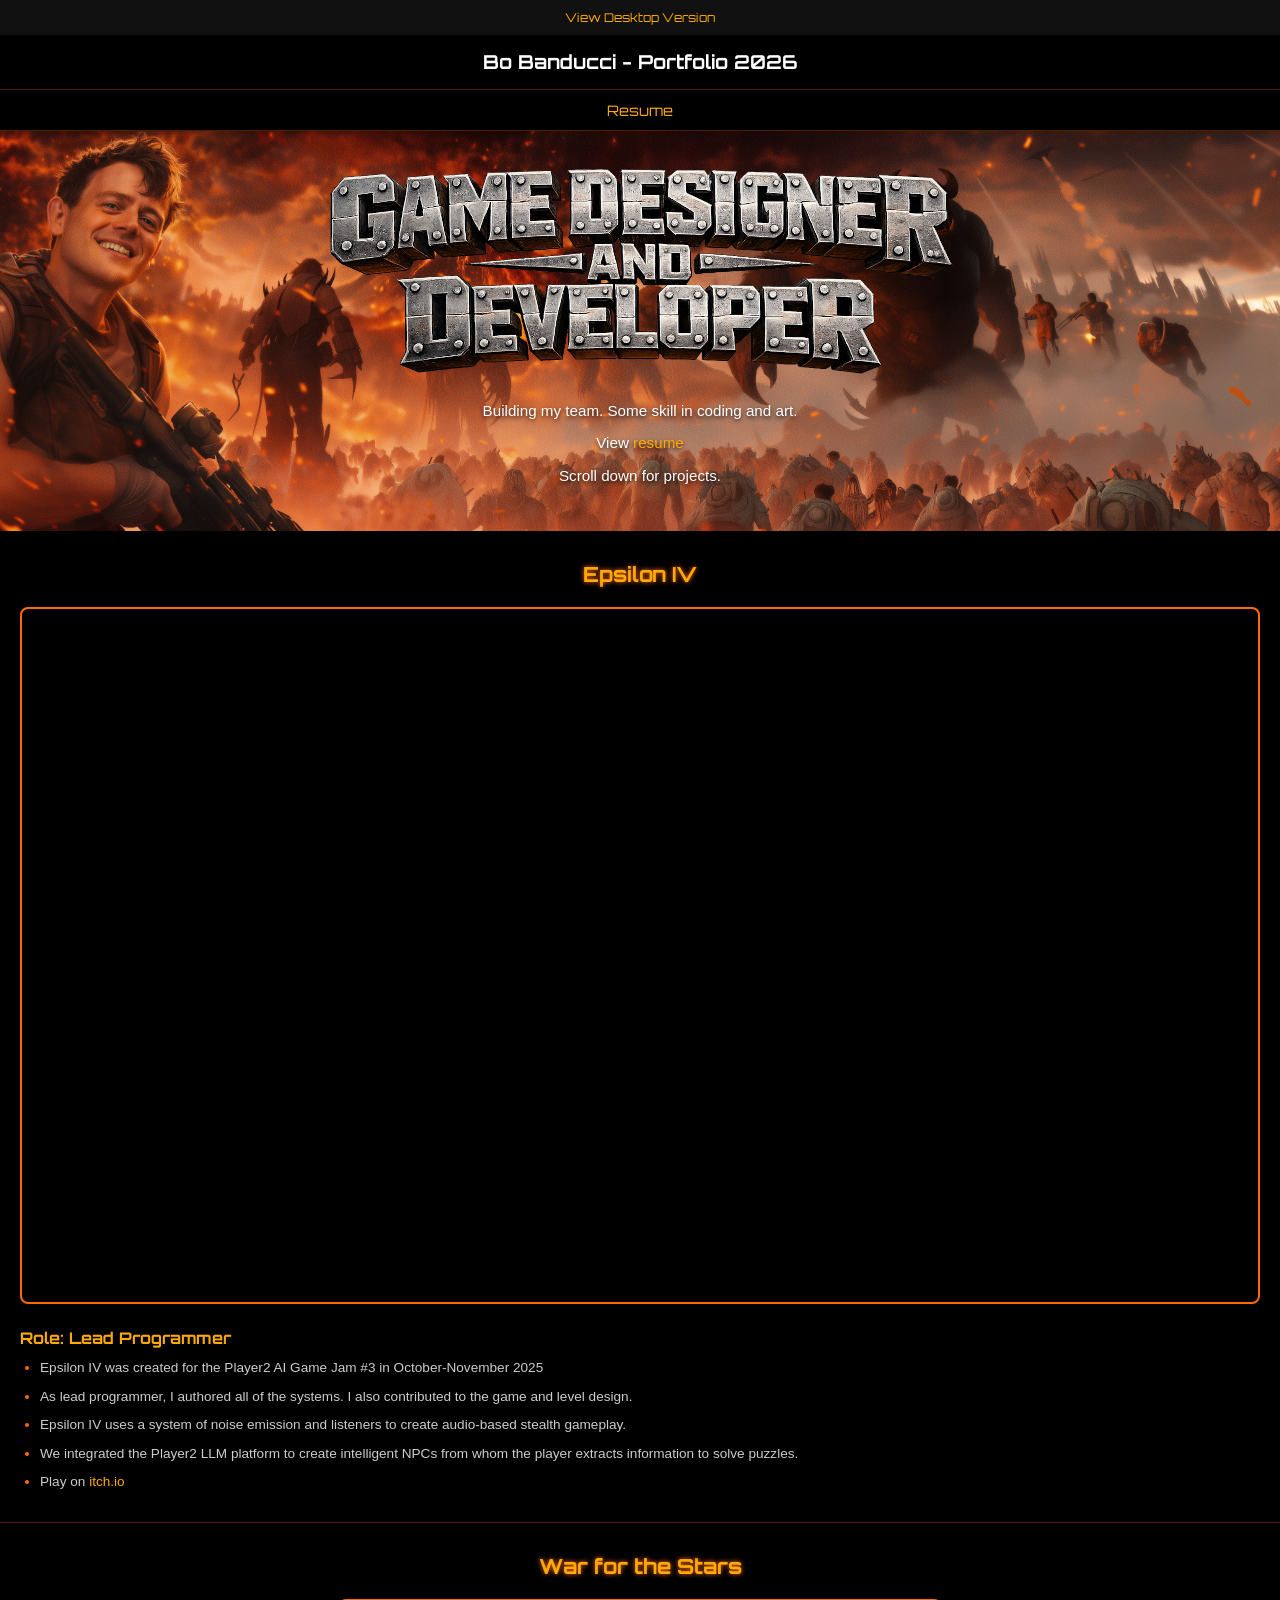
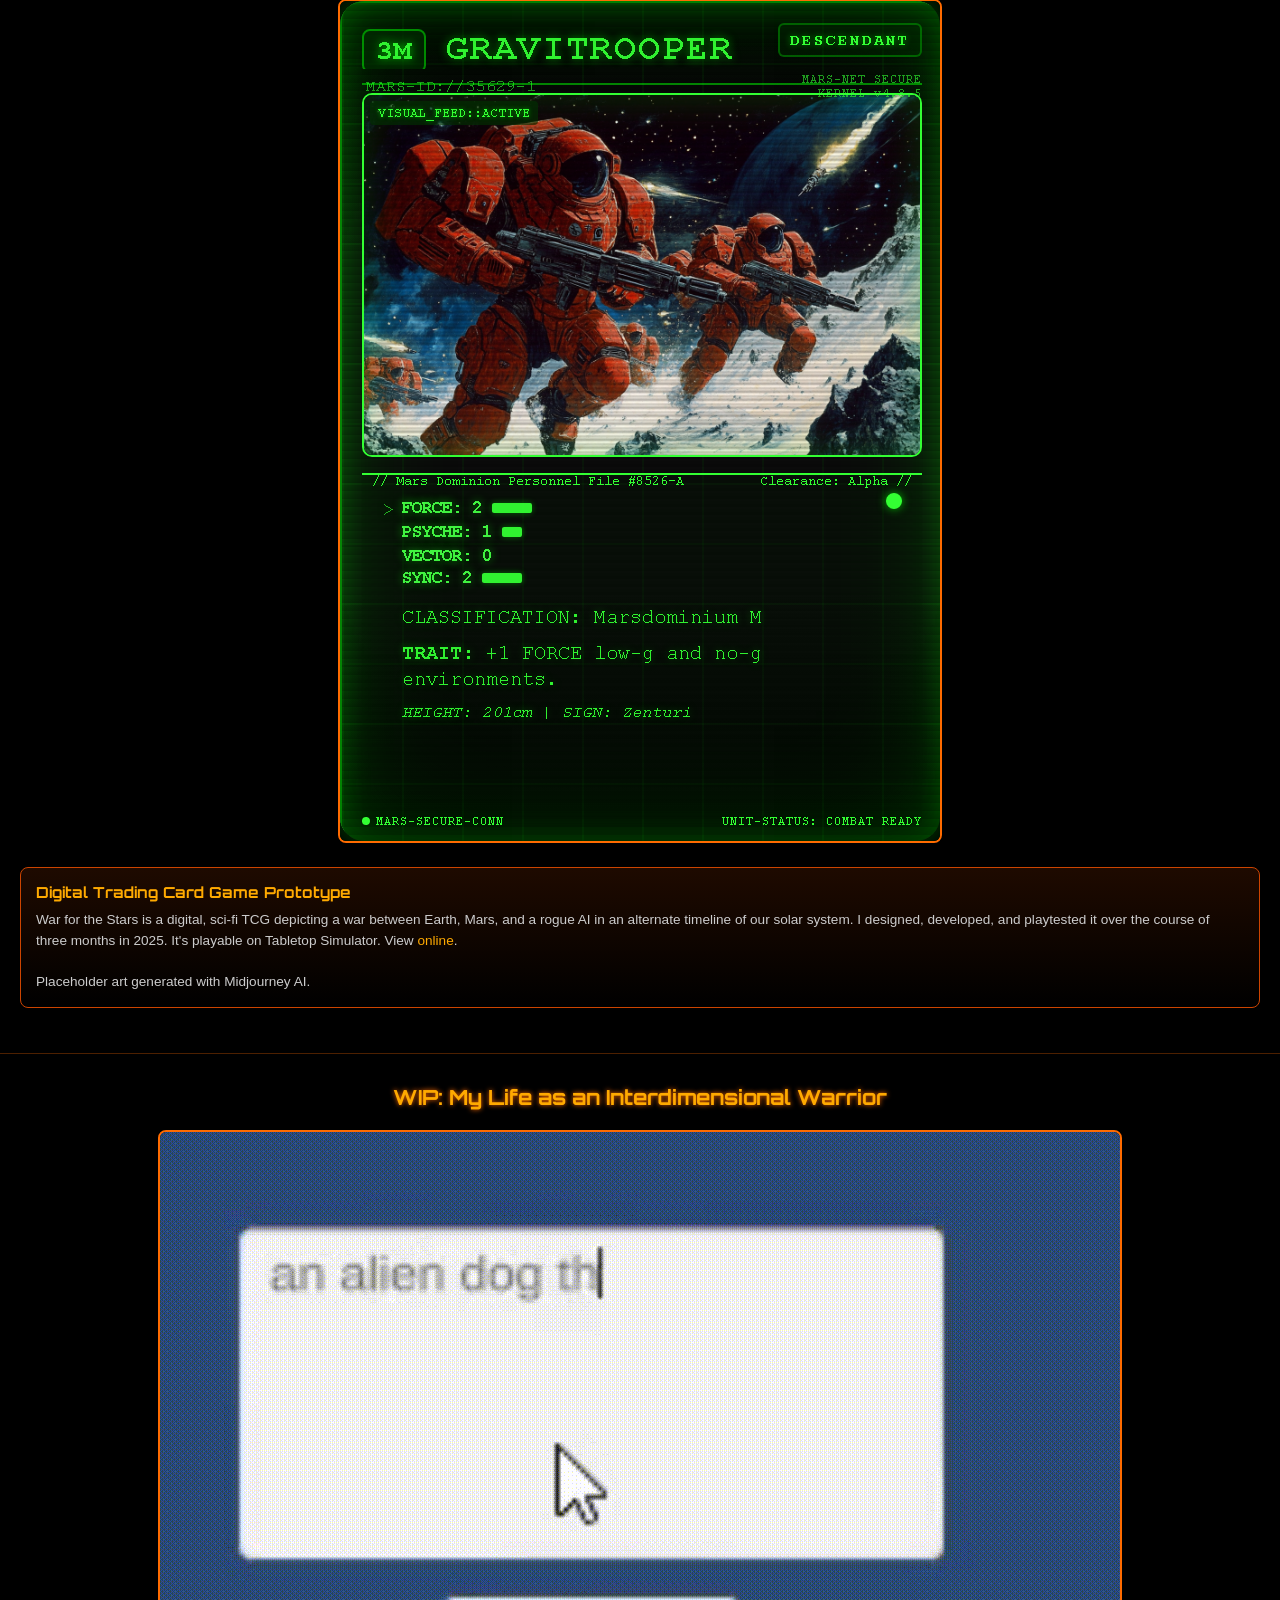
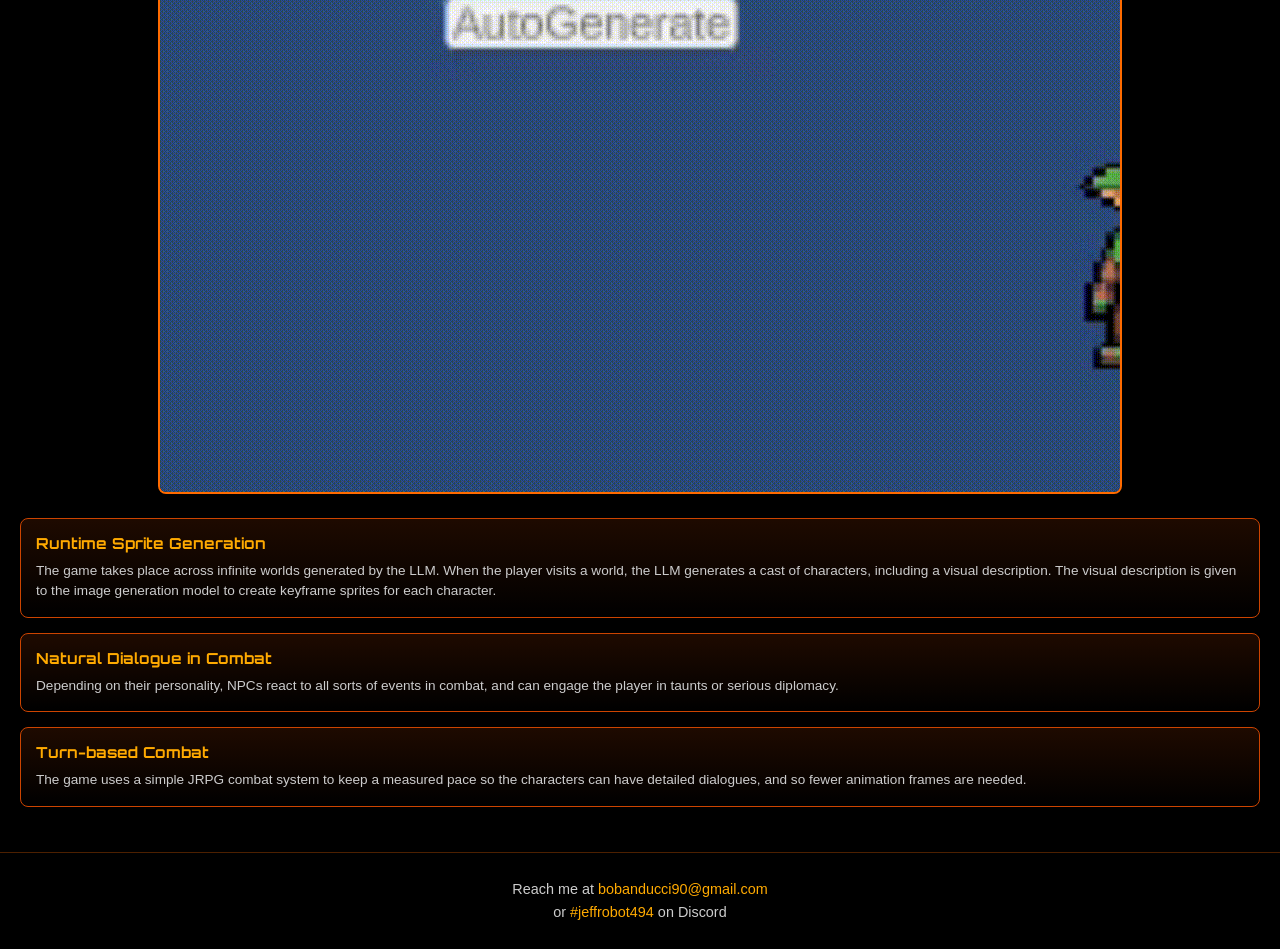
==== commit a3bbd29d: "Updated war for the stars link" ====
--- a/mobile.html
+++ b/mobile.html
@@ -244,7 +244,7 @@
         </div>
         <div class="text-area">
             <h3>Digital Trading Card Game Prototype</h3>
-            <p>War for the Stars is a digital, sci-fi TCG depicting a war between Earth, Mars, and a rogue AI in an alternate timeline of our solar system. I designed, developed, and playtested it over the course of three months in 2025. It's playable on Tabletop Simulator. View online <a href="https://jeffrobot494.github.io/tcg-v3/deckbuilder.html" target="_blank">deckbuilder</a>.<br><br>Placeholder art generated with Midjourney AI.</p>
+            <p>War for the Stars is a digital, sci-fi TCG depicting a war between Earth, Mars, and a rogue AI in an alternate timeline of our solar system. I designed, developed, and playtested it over the course of three months in 2025. It's playable on Tabletop Simulator. View <a href="https://jeffrobot494.github.io/war-for-the-stars-cards/index.html" target="_blank">online</a>.<br><br>Placeholder art generated with Midjourney AI.</p>
         </div>
     </section>
 
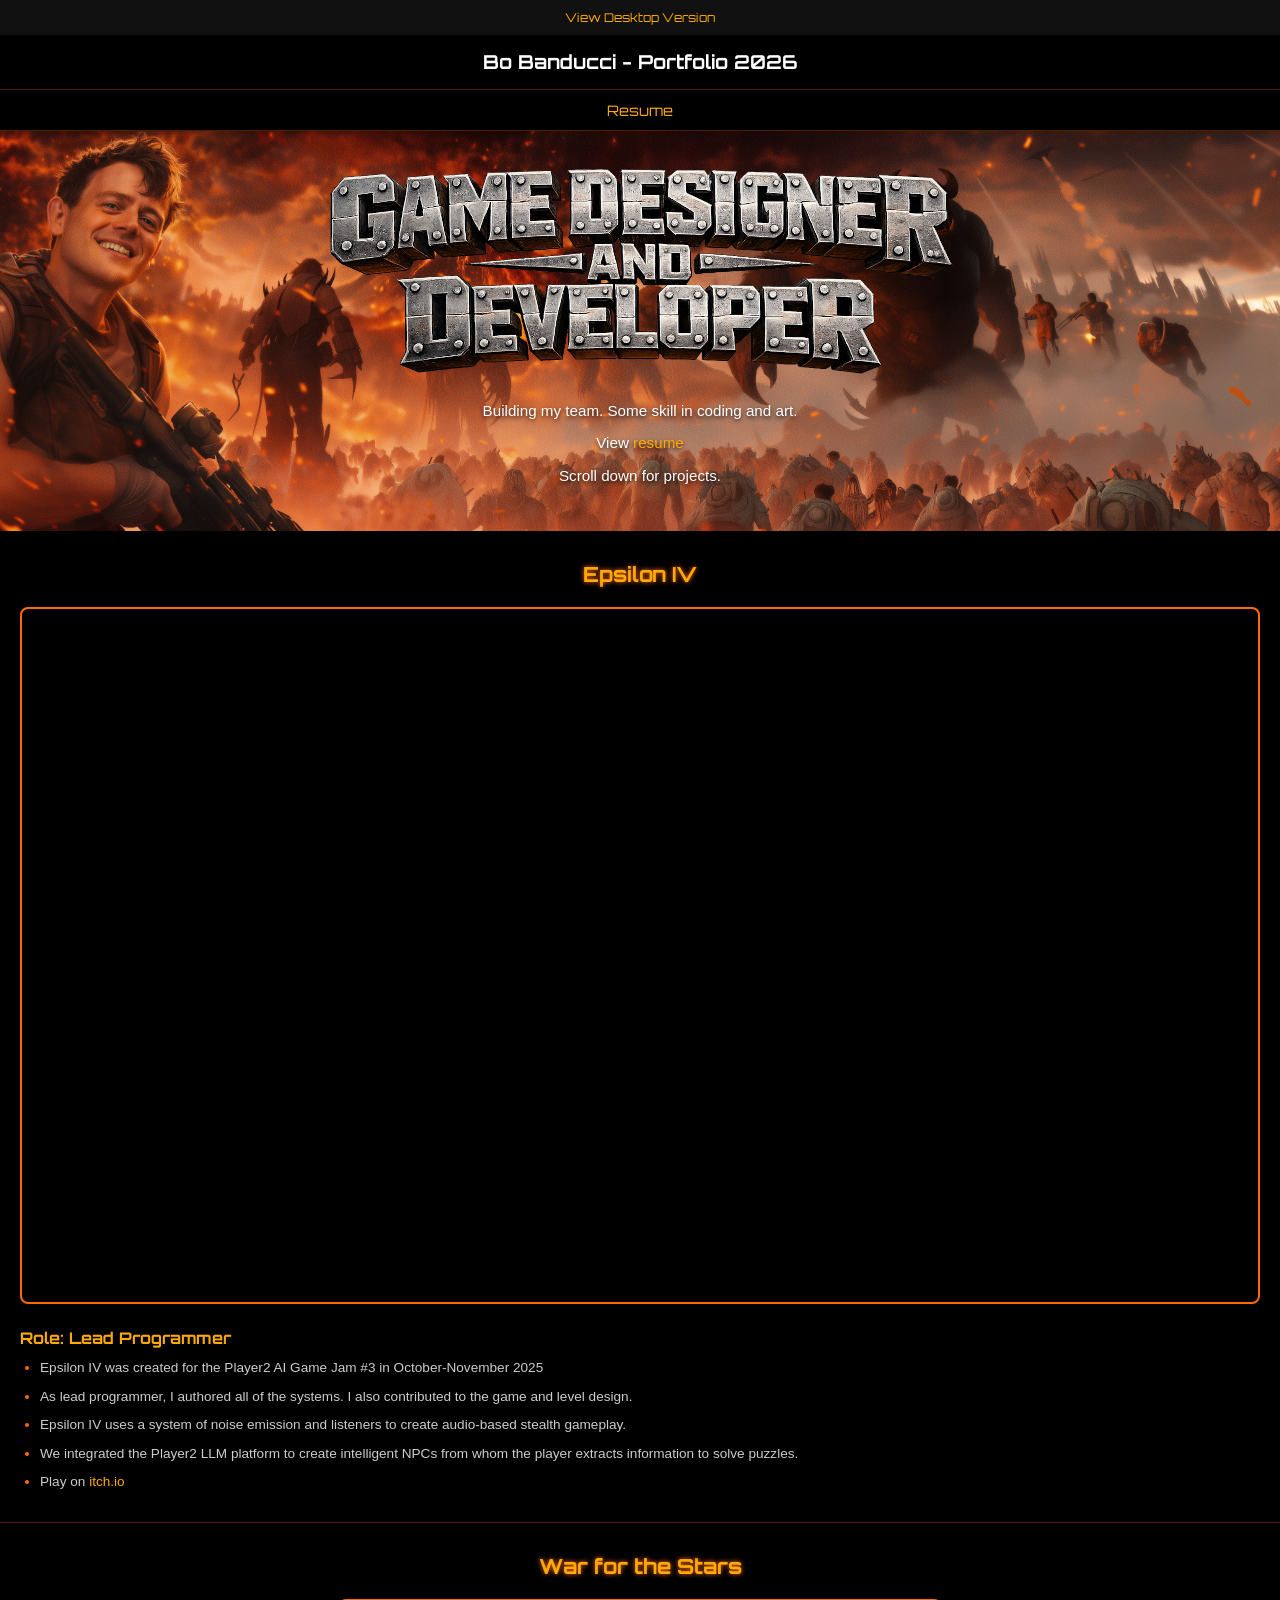
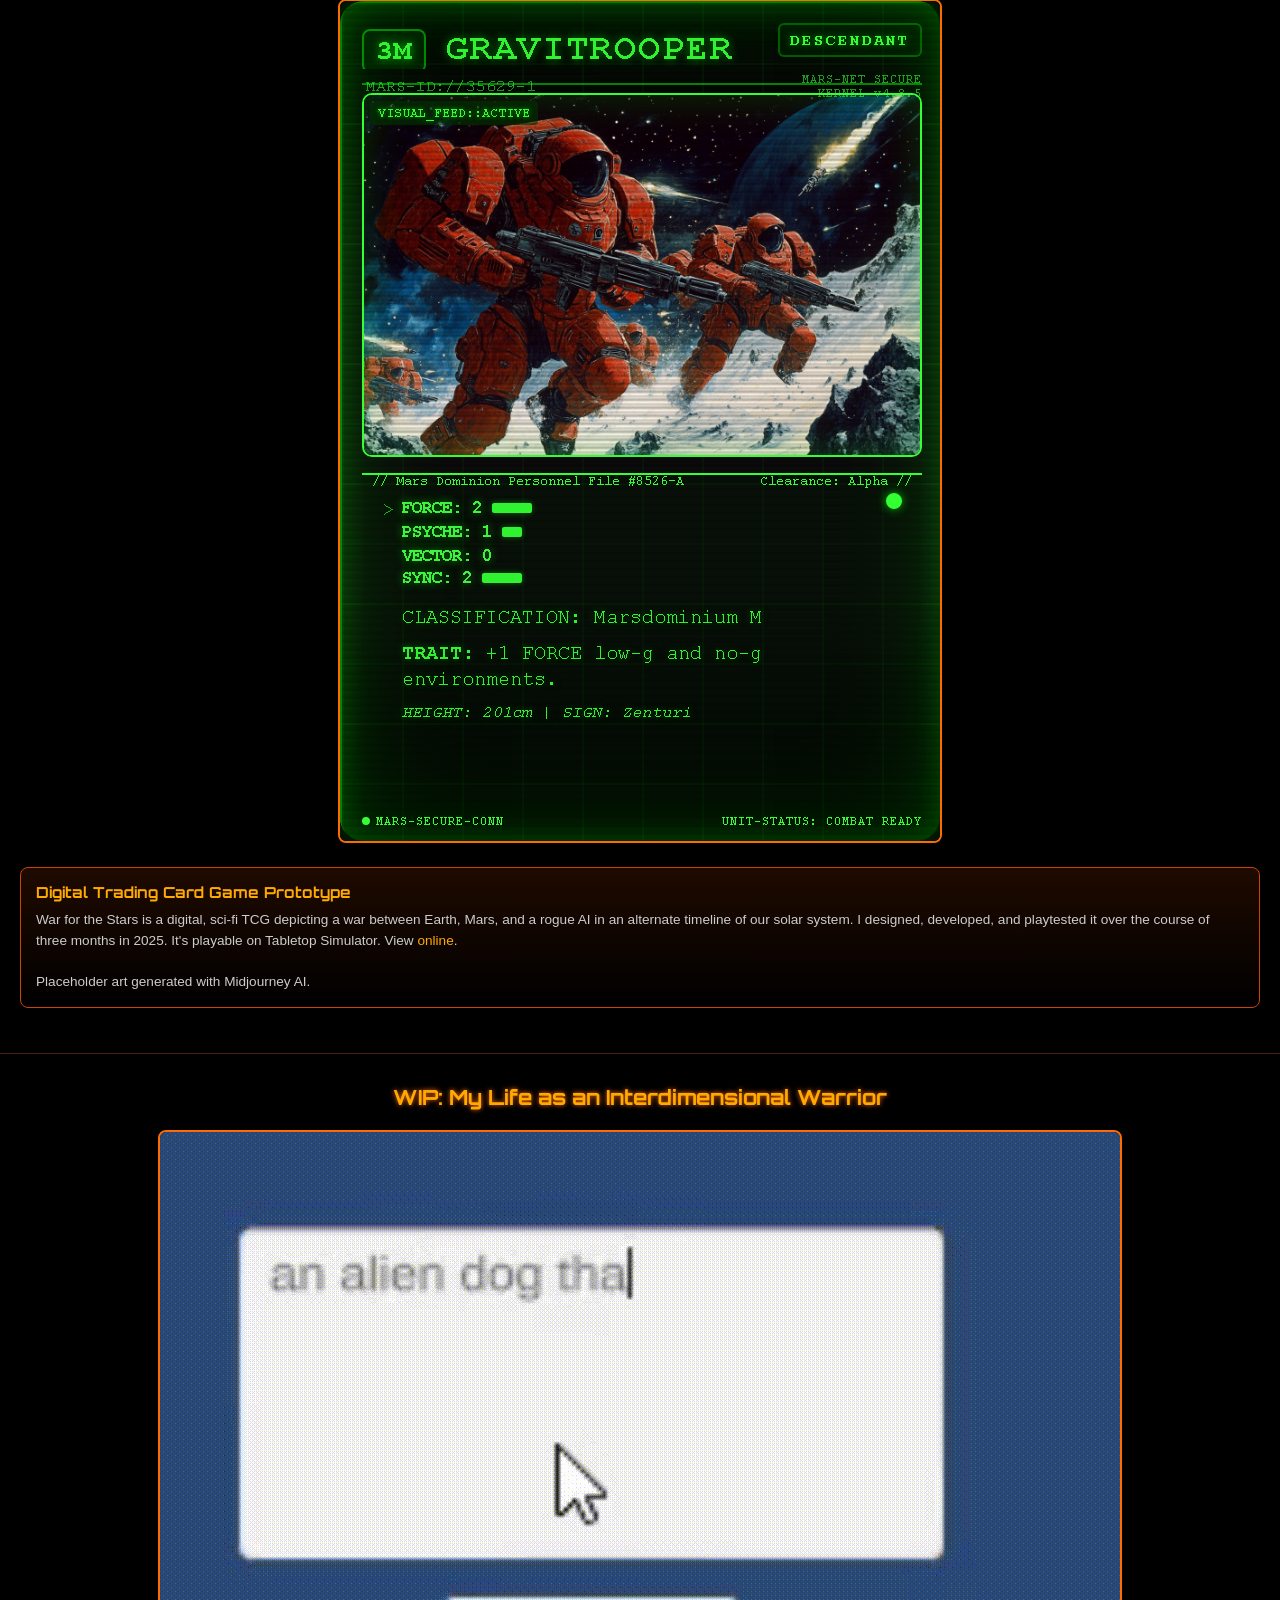
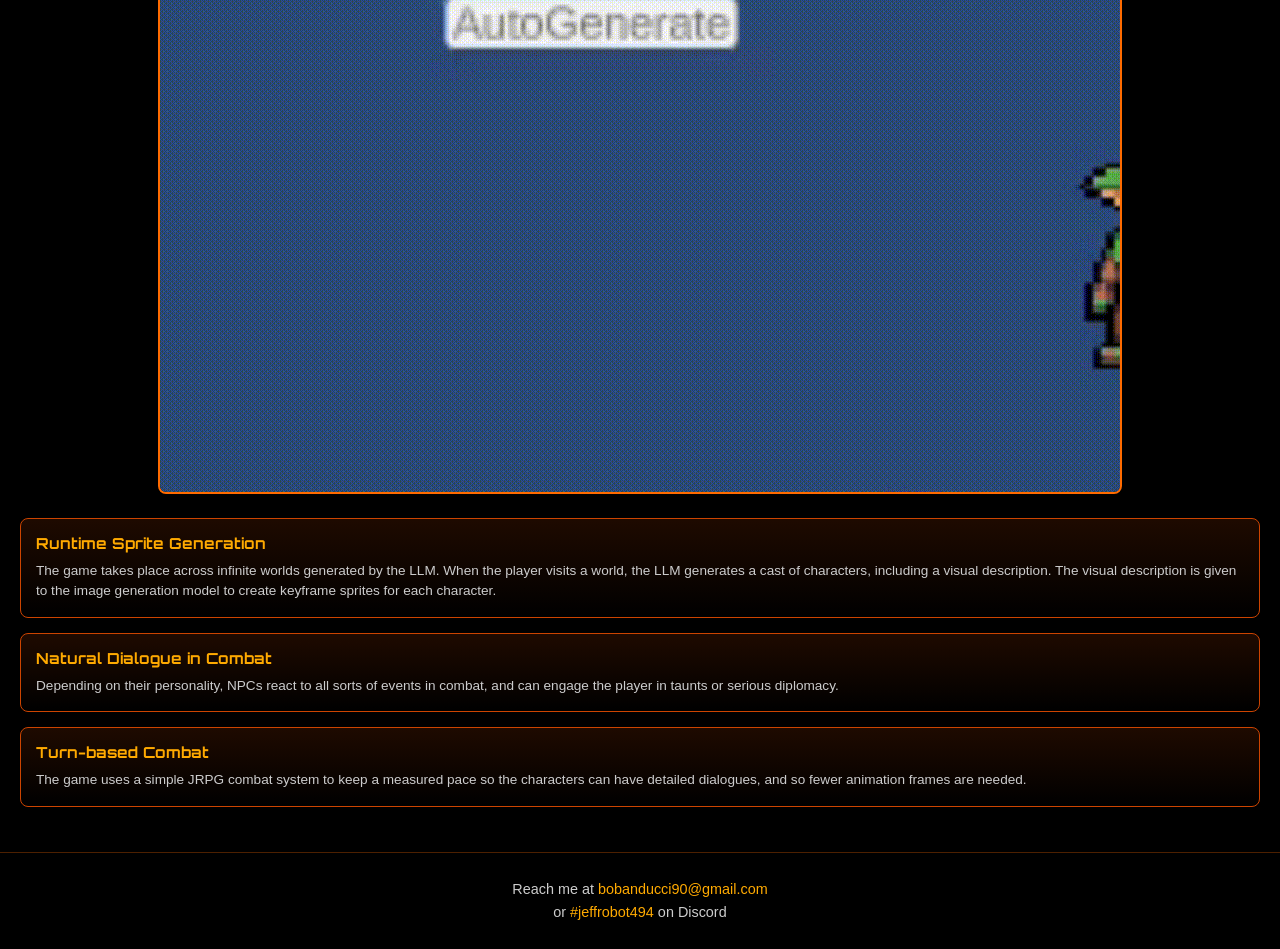
==== commit e46b73da: "updated mobile site" ====
--- a/mobile.html
+++ b/mobile.html
@@ -202,14 +202,14 @@
 
     <div class="nav-title">Bo Banducci - Portfolio 2026</div>
     <div class="nav-links">
-        <a href="resume/resume-scifi.html" target="_blank">Resume</a>
+        <a href="resume/resume-scifi.html">Resume</a>
     </div>
 
     <div class="banner">
         <img src="./media/projectstitle.png" alt="Projects">
         <div class="about-text">
             <p>Building my team. Some skill in coding and art.</p>
-            <p>View <a href="resume/resume-scifi.html" target="_blank">resume</a></p>
+            <p>View <a href="resume/resume-scifi.html">resume</a></p>
             <p>Scroll down for projects.</p>
         </div>
     </div>
